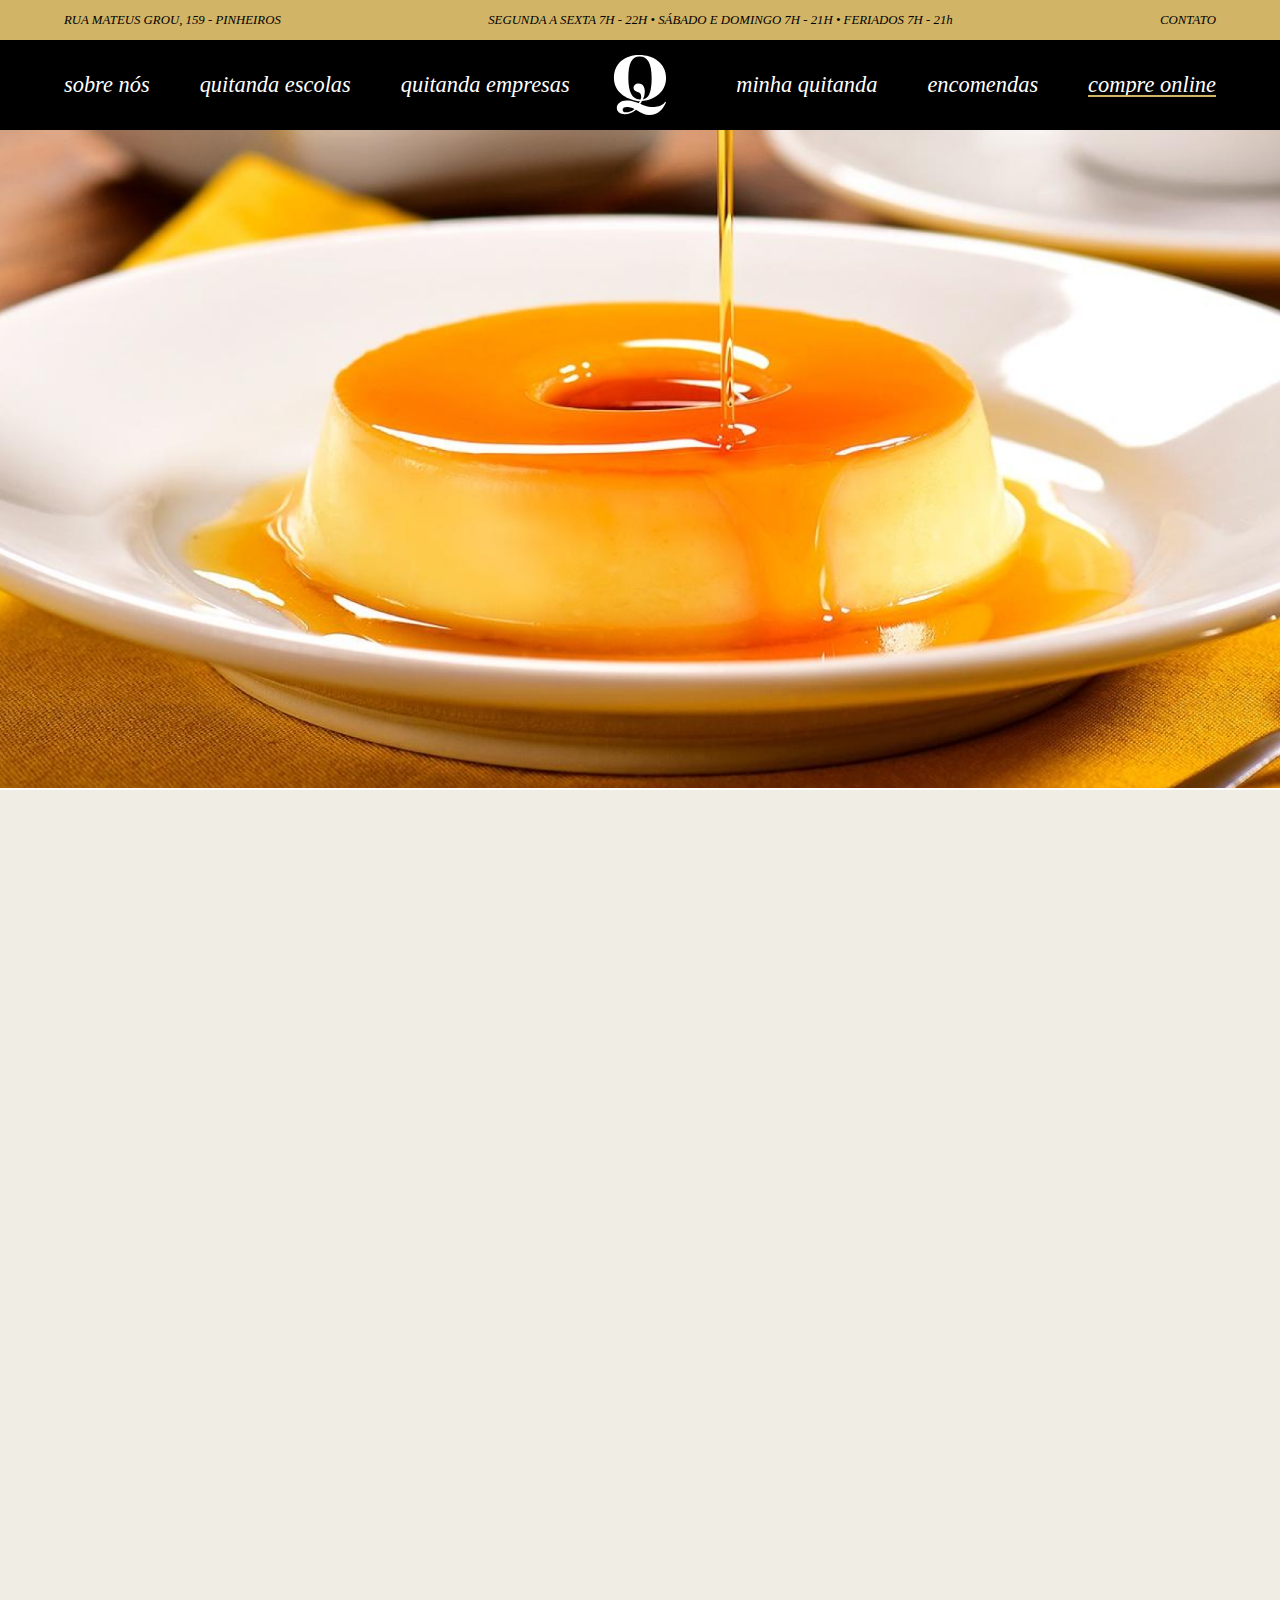
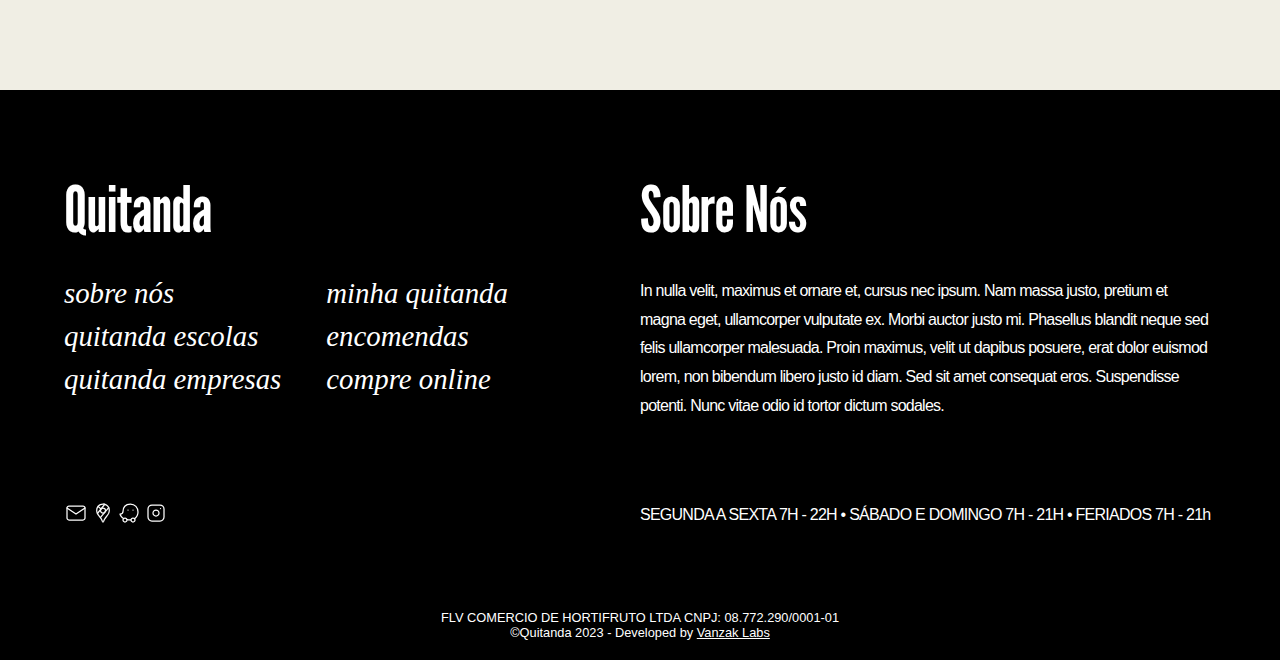
==== conteudo.html @ ec3cf568 "." ====
<!DOCTYPE html>
<html lang="en">

<head>
    <meta charset="UTF-8">
    <meta name="viewport" content="width=device-width, initial-scale=1.0">
    <title>Document</title>
    <link rel="stylesheet" href="./css/styles.css">
    <link rel="preconnect" href="https://fonts.googleapis.com">
    <link rel="preconnect" href="https://fonts.gstatic.com" crossorigin>
    <link href="https://fonts.googleapis.com/css2?family=League+Gothic&display=swap" rel="stylesheet">
</head>

<body>
    <div class="announcement-bar bg-02 d-flex justify-center align-center" id="announcement-bar">
        <div class="container">
            <div class="d-flex justify-announ align-center">
                <p class="text-black">RUA MATEUS GROU, 159 - PINHEIROS</p>
                <p class="text-black d-none-mobile">SEGUNDA A SEXTA 7H - 22H • SÁBADO E DOMINGO 7H - 21H • FERIADOS 7H -
                    21h</p>
                <p><a href="" class="text-black d-none-mobile">CONTATO</a></p>
            </div>
        </div>
    </div>

    <header class="bg-01" id="header">
        <div class="menu-desktop container">
            <div class=" d-flex justify-between align-center">
                <nav>
                    <ul>
                        <li><a href="#" class="text-white">sobre nós</a></li>
                        <li><a href="#" class="text-white">quitanda escolas</a></li>
                        <li><a href="#" class="text-white">quitanda empresas</a></li>
                    </ul>
                </nav>
                <div class="elemento-no-topo" id="logo">
                    <svg xmlns="http://www.w3.org/2000/svg" width="90" height="90" viewBox="0 0 53 61" fill="none"
                        id="logosvg">
                        <path
                            d="M25.9141 45.2883C18.5561 44.5889 14.65 38.1008 14.65 23.4713C14.65 8.45819 18.1645 1.52693 26.1087 1.52693C34.3128 1.52693 38.35 8.52264 38.35 23.4713C38.35 35.8108 36.136 42.8081 31.5784 44.5889C31.2526 44.7154 30.2112 45.0973 29.3643 45.2246C30.3406 43.8887 31.3829 40.4537 31.3829 37.1476C31.3829 33.4572 30.0157 29.0053 25.0664 29.0053C22.0723 29.0053 19.9233 30.9762 19.9233 33.3935C19.9233 35.9374 21.6822 37.0195 24.0258 37.5908C26.3042 38.1637 27.7365 39.3103 27.7365 42.4254C27.7365 43.5712 27.0851 45.3512 27.0851 45.3512C26.6291 45.3512 26.3685 45.3512 25.9141 45.2883ZM12.0442 58.3273C10.0256 58.3273 8.85464 57.0558 8.85464 55.5925C8.85464 54.13 10.287 52.7933 13.1517 52.7933C16.3429 52.7933 20.1847 54.1929 20.8345 54.8947C20.8345 54.8947 18.1001 58.3273 12.0442 58.3273ZM28.4523 46.8144C29.8203 46.7516 30.8618 46.5598 31.9692 46.3696C41.8002 44.5252 53 37.4006 53 23.4076C53 8.26881 39.977 3.8147e-06 25.8482 3.8147e-06C11.7845 3.8147e-06 0 7.88688 0 23.4076C0 37.6544 12.5002 44.9072 23.5706 46.6879C24.7415 46.8781 25.3278 46.9417 26.4996 46.9417C26.4996 46.9417 26.1739 47.5146 25.9784 47.8974C25.7838 48.2777 25.1975 49.0416 25.1975 49.0416L23.3735 48.3414C19.4022 46.8781 16.8632 46.2415 12.5654 46.2415C7.09658 46.2415 2.92983 49.6765 2.92983 53.6224C2.92983 57.6295 6.18457 60.1733 11.1982 60.1733C14.8446 60.1733 18.2296 59.0927 21.1611 56.6754L22.3972 55.6561L24.0901 56.6102C28.3236 58.9638 31.1223 61 36.07 61C44.9255 61 49.0279 56.0389 52.544 49.1689C52.8697 48.5323 52.934 47.8974 52.544 47.7048C52.1531 47.5146 51.8926 47.7685 51.5017 48.405C49.8088 51.2679 44.9914 52.8561 41.1496 52.8561C36.5268 52.8561 33.6621 52.4758 29.3643 50.7595L26.695 49.6765C27.0851 49.1689 27.4108 48.7862 27.7365 48.2148C27.9979 47.7685 28.2577 47.3229 28.4523 46.8144Z"
                            fill="white" />
                    </svg>
                </div>
                <nav>
                    <ul>
                        <li><a href="#" class="text-white">minha quitanda</a></li>
                        <li><a href="#" class="text-white">encomendas</a></li>
                        <li><a href="#" class="text-white">compre online</a><span class="yellow-underline"></span>
                        </li>
                    </ul>
                </nav>
            </div>
        </div>


        <div class="menu-mobile" id="menu-mobile">

            <div class="elemento-no-topo" id="logo">
                <svg xmlns="http://www.w3.org/2000/svg" width="90" height="90" viewBox="0 0 53 61" fill="none"
                    id="logosvg">
                    <path
                        d="M25.9141 45.2883C18.5561 44.5889 14.65 38.1008 14.65 23.4713C14.65 8.45819 18.1645 1.52693 26.1087 1.52693C34.3128 1.52693 38.35 8.52264 38.35 23.4713C38.35 35.8108 36.136 42.8081 31.5784 44.5889C31.2526 44.7154 30.2112 45.0973 29.3643 45.2246C30.3406 43.8887 31.3829 40.4537 31.3829 37.1476C31.3829 33.4572 30.0157 29.0053 25.0664 29.0053C22.0723 29.0053 19.9233 30.9762 19.9233 33.3935C19.9233 35.9374 21.6822 37.0195 24.0258 37.5908C26.3042 38.1637 27.7365 39.3103 27.7365 42.4254C27.7365 43.5712 27.0851 45.3512 27.0851 45.3512C26.6291 45.3512 26.3685 45.3512 25.9141 45.2883ZM12.0442 58.3273C10.0256 58.3273 8.85464 57.0558 8.85464 55.5925C8.85464 54.13 10.287 52.7933 13.1517 52.7933C16.3429 52.7933 20.1847 54.1929 20.8345 54.8947C20.8345 54.8947 18.1001 58.3273 12.0442 58.3273ZM28.4523 46.8144C29.8203 46.7516 30.8618 46.5598 31.9692 46.3696C41.8002 44.5252 53 37.4006 53 23.4076C53 8.26881 39.977 3.8147e-06 25.8482 3.8147e-06C11.7845 3.8147e-06 0 7.88688 0 23.4076C0 37.6544 12.5002 44.9072 23.5706 46.6879C24.7415 46.8781 25.3278 46.9417 26.4996 46.9417C26.4996 46.9417 26.1739 47.5146 25.9784 47.8974C25.7838 48.2777 25.1975 49.0416 25.1975 49.0416L23.3735 48.3414C19.4022 46.8781 16.8632 46.2415 12.5654 46.2415C7.09658 46.2415 2.92983 49.6765 2.92983 53.6224C2.92983 57.6295 6.18457 60.1733 11.1982 60.1733C14.8446 60.1733 18.2296 59.0927 21.1611 56.6754L22.3972 55.6561L24.0901 56.6102C28.3236 58.9638 31.1223 61 36.07 61C44.9255 61 49.0279 56.0389 52.544 49.1689C52.8697 48.5323 52.934 47.8974 52.544 47.7048C52.1531 47.5146 51.8926 47.7685 51.5017 48.405C49.8088 51.2679 44.9914 52.8561 41.1496 52.8561C36.5268 52.8561 33.6621 52.4758 29.3643 50.7595L26.695 49.6765C27.0851 49.1689 27.4108 48.7862 27.7365 48.2148C27.9979 47.7685 28.2577 47.3229 28.4523 46.8144Z"
                        fill="white" />
                </svg>
            </div>
            <div class="container nav-mob" id="navmobrepo">
                <input type="checkbox" id="checkbox-menu" onclick="hamburguer()">

                <label for="checkbox-menu" class="labelmenu">
                    <span></span>
                    <span></span>
                </label>
            </div>

            <nav id="nav-mob" class="d-none-menu-mobile">
                <ul>
                    <li><a href="#" class="text-white">sobre nós</a></li>
                    <li><a href="#" class="text-white">quitanda escolas</a></li>
                    <li><a href="#" class="text-white">quitanda empresas</a></li>
                    <li><a href="#" class="text-white">minha quitanda</a></li>
                    <li><a href="#" class="text-white">encomendas</a></li>
                    <li><a href="#" class="text-white">compre online</a><span class="yellow-underline"></span></li>
                    <li>
                        <div class="text-white social-nav">
                            <a href="#">
                                <svg width="24" height="24" viewBox="0 0 24 24" fill="none"
                                    xmlns="http://www.w3.org/2000/svg">
                                    <path
                                        d="M3 7C3 6.46957 3.21071 5.96086 3.58579 5.58579C3.96086 5.21071 4.46957 5 5 5H19C19.5304 5 20.0391 5.21071 20.4142 5.58579C20.7893 5.96086 21 6.46957 21 7V17C21 17.5304 20.7893 18.0391 20.4142 18.4142C20.0391 18.7893 19.5304 19 19 19H5C4.46957 19 3.96086 18.7893 3.58579 18.4142C3.21071 18.0391 3 17.5304 3 17V7Z"
                                        stroke="white" stroke-width="1.25" stroke-linecap="round"
                                        stroke-linejoin="round" />
                                    <path d="M3 7L12 13L21 7" stroke="white" stroke-width="1.25" stroke-linecap="round"
                                        stroke-linejoin="round" />
                                </svg>
                            </a>
                            <a href="#">
                                <svg width="24" height="24" viewBox="0 0 24 24" fill="none"
                                    xmlns="http://www.w3.org/2000/svg">
                                    <path
                                        d="M9.5 9.5C9.5 10.163 9.76339 10.7989 10.2322 11.2678C10.7011 11.7366 11.337 12 12 12C12.663 12 13.2989 11.7366 13.7678 11.2678C14.2366 10.7989 14.5 10.163 14.5 9.5C14.5 8.83696 14.2366 8.20107 13.7678 7.73223C13.2989 7.26339 12.663 7 12 7C11.337 7 10.7011 7.26339 10.2322 7.73223C9.76339 8.20107 9.5 8.83696 9.5 9.5Z"
                                        stroke="#F9F9F9" stroke-width="1.25" stroke-linecap="round"
                                        stroke-linejoin="round" />
                                    <path d="M6.42798 12.4939L13.742 3.24194" stroke="#F9F9F9" stroke-width="1.25"
                                        stroke-linecap="round" stroke-linejoin="round" />
                                    <path d="M10.0019 7.93501L7.06494 5.39001" stroke="#F9F9F9" stroke-width="1.25"
                                        stroke-linecap="round" stroke-linejoin="round" />
                                    <path d="M17.6929 6.59302L9.35693 16.572" stroke="#F9F9F9" stroke-width="1.25"
                                        stroke-linecap="round" stroke-linejoin="round" />
                                    <path
                                        d="M17.591 6.37604C18.063 7.28304 18.306 8.29004 18.3 9.31104C18.3041 10.4119 18.0579 11.4993 17.58 12.491C16.9813 13.5556 16.2818 14.5602 15.491 15.491C14.707 16.424 14.001 17.421 13.381 18.471C13.067 19.091 12.813 19.741 12.624 20.409C12.503 20.769 12.347 21 12.002 21C11.687 21 11.539 20.864 11.376 20.407C11.1833 19.7233 10.9224 19.0606 10.597 18.429C10.1718 17.6999 9.69633 17.0012 9.17403 16.338C8.29703 15.154 6.99503 13.803 6.32103 12.267C5.90216 11.3345 5.6903 10.3223 5.70003 9.30004C5.69289 7.81564 6.21636 6.37753 7.17603 5.24504C7.76399 4.54063 8.49983 3.97432 9.33131 3.58632C10.1628 3.19833 11.0695 2.99816 11.987 3.00004C12.637 2.99771 13.2836 3.09345 13.905 3.28404C14.6931 3.53061 15.4246 3.93079 16.0572 4.46147C16.6898 4.99216 17.2111 5.64287 17.591 6.37604Z"
                                        stroke="#F9F9F9" stroke-width="1.25" stroke-linecap="round"
                                        stroke-linejoin="round" />
                                </svg>
                            </a>
                            <a href="#">
                                <svg width="24" height="24" viewBox="0 0 24 24" fill="none"
                                    xmlns="http://www.w3.org/2000/svg">
                                    <path
                                        d="M6.66 17.52C5.76161 17.073 4.96983 16.438 4.33835 15.6581C3.70686 14.8782 3.25043 13.9717 3 13C5 13 6 12 6 10.49C6 6.57 8.25 3 13.38 3C18 3 21 6.51 21 11C21.0065 12.2943 20.7019 13.5712 20.112 14.7232C19.522 15.8753 18.664 16.8687 17.61 17.62"
                                        stroke="white" stroke-width="1.25" stroke-linecap="round"
                                        stroke-linejoin="round" />
                                    <path d="M10 18.6899C11.0977 18.8973 12.2129 18.9978 13.33 18.9899H13.87"
                                        stroke="white" stroke-width="1.25" stroke-linecap="round"
                                        stroke-linejoin="round" />
                                    <path
                                        d="M14 19C14 19.5304 14.2107 20.0391 14.5858 20.4142C14.9609 20.7893 15.4696 21 16 21C16.5304 21 17.0391 20.7893 17.4142 20.4142C17.7893 20.0391 18 19.5304 18 19C18 18.4696 17.7893 17.9609 17.4142 17.5858C17.0391 17.2107 16.5304 17 16 17C15.4696 17 14.9609 17.2107 14.5858 17.5858C14.2107 17.9609 14 18.4696 14 19Z"
                                        stroke="white" stroke-width="1.25" stroke-linecap="round"
                                        stroke-linejoin="round" />
                                    <path
                                        d="M6 19C6 19.5304 6.21071 20.0391 6.58579 20.4142C6.96086 20.7893 7.46957 21 8 21C8.53043 21 9.03914 20.7893 9.41421 20.4142C9.78929 20.0391 10 19.5304 10 19C10 18.4696 9.78929 17.9609 9.41421 17.5858C9.03914 17.2107 8.53043 17 8 17C7.46957 17 6.96086 17.2107 6.58579 17.5858C6.21071 17.9609 6 18.4696 6 19Z"
                                        stroke="white" stroke-width="1.25" stroke-linecap="round"
                                        stroke-linejoin="round" />
                                    <path d="M16 9H16.01" stroke="white" stroke-width="1.25" stroke-linecap="round"
                                        stroke-linejoin="round" />
                                    <path d="M11 9H11.01" stroke="white" stroke-width="1.25" stroke-linecap="round"
                                        stroke-linejoin="round" />
                                </svg>
                            </a>
                            <a href="#">
                                <svg width="24" height="24" viewBox="0 0 24 24" fill="none"
                                    xmlns="http://www.w3.org/2000/svg">
                                    <path
                                        d="M4 8C4 6.93913 4.42143 5.92172 5.17157 5.17157C5.92172 4.42143 6.93913 4 8 4H16C17.0609 4 18.0783 4.42143 18.8284 5.17157C19.5786 5.92172 20 6.93913 20 8V16C20 17.0609 19.5786 18.0783 18.8284 18.8284C18.0783 19.5786 17.0609 20 16 20H8C6.93913 20 5.92172 19.5786 5.17157 18.8284C4.42143 18.0783 4 17.0609 4 16V8Z"
                                        stroke="white" stroke-width="1.25" stroke-linecap="round"
                                        stroke-linejoin="round" />
                                    <path
                                        d="M9 12C9 12.7956 9.31607 13.5587 9.87868 14.1213C10.4413 14.6839 11.2044 15 12 15C12.7956 15 13.5587 14.6839 14.1213 14.1213C14.6839 13.5587 15 12.7956 15 12C15 11.2044 14.6839 10.4413 14.1213 9.87868C13.5587 9.31607 12.7956 9 12 9C11.2044 9 10.4413 9.31607 9.87868 9.87868C9.31607 10.4413 9 11.2044 9 12Z"
                                        stroke="white" stroke-width="1.25" stroke-linecap="round"
                                        stroke-linejoin="round" />
                                    <path d="M16.5 7.5V7.51" stroke="white" stroke-width="1.25" stroke-linecap="round"
                                        stroke-linejoin="round" />
                                </svg>
                            </a>
                        </div>
                    </li>
                </ul>
            </nav>
        </div>
    </header>

    <section class="w-100" id="heroimgdesk">
        <div class="p-relative w-100">
            <img src="images/pudimmobile.png" alt="" class="w-100 mt-header">
            
        </div>
    </section>

    <section class="w-100" id="heroimgmobile">
        <div class="p-relative w-100">
            <img src="images/pudim.png" alt=""  class="w-100 mt-header">
            
        </div>
    </section>

    <section class="bg-03 vh-100">
        
    </section>

    <footer class="bg-01" id="footer">
        <div class="d-flex justify-center">
            <div class="container d-flex justify-between">
                <div class="logofooter">
                    <h2 class="title-footer text-white d-none-only-mobile">Quitanda</h2>
                    <img src="images/logoquitanda.svg" alt="" class=" d-none-desk">
                    <div class="menufooter1 d-flex flex-wrap d-none-only-mobile-flex">
                        <nav>
                            <ul class="text-white d-flex flex-column">
                                <li><a href="" class="text-white fonte-serifada">sobre nós</a></li>
                                <li><a href="" class="text-white fonte-serifada">quitanda escolas</a></li>
                                <li><a href="" class="text-white fonte-serifada">quitanda empresas</a></li>
                            </ul>
                        </nav>

                        <nav>
                            <ul class="text-white d-flex flex-column">
                                <li><a href="" class="text-white fonte-serifada">minha quitanda</a></li>
                                <li><a href="" class="text-white fonte-serifada">encomendas</a></li>
                                <li><a href="" class="text-white fonte-serifada">compre online</a></li>
                            </ul>
                        </nav>
                    </div>
                </div>
                <div class="sobrenos d-none-only-mobile">
                    <h2 class="title-footer text-white">Sobre Nós</h2>
                    <div class="menufooter1 d-flex">
                        <p class="text-white text-p">In nulla velit, maximus et ornare et, cursus nec ipsum. Nam massa justo, pretium et magna eget, ullamcorper vulputate ex. Morbi auctor justo mi. Phasellus blandit neque sed felis ullamcorper malesuada. Proin maximus, velit ut dapibus posuere, erat dolor euismod lorem, non bibendum libero justo id diam. Sed sit amet consequat eros. Suspendisse potenti. Nunc vitae odio id tortor dictum sodales.</p>
                    </div>
                </div>
            </div>
        </div>
        <div class="d-flex justify-center mt-5 d-none-only-mobile-flex">
            <div class="container">
                <div class="d-flex">
                    <div class="w-50">
                        <div>
                            <div class="text-white">
                                <a href="#">
                                    <svg width="24" height="24" viewBox="0 0 24 24" fill="none"
                                        xmlns="http://www.w3.org/2000/svg">
                                        <path
                                            d="M3 7C3 6.46957 3.21071 5.96086 3.58579 5.58579C3.96086 5.21071 4.46957 5 5 5H19C19.5304 5 20.0391 5.21071 20.4142 5.58579C20.7893 5.96086 21 6.46957 21 7V17C21 17.5304 20.7893 18.0391 20.4142 18.4142C20.0391 18.7893 19.5304 19 19 19H5C4.46957 19 3.96086 18.7893 3.58579 18.4142C3.21071 18.0391 3 17.5304 3 17V7Z"
                                            stroke="white" stroke-width="1.25" stroke-linecap="round"
                                            stroke-linejoin="round" />
                                        <path d="M3 7L12 13L21 7" stroke="white" stroke-width="1.25"
                                            stroke-linecap="round" stroke-linejoin="round" />
                                    </svg>
                                </a>
                                <a href="#">
                                    <svg width="24" height="24" viewBox="0 0 24 24" fill="none"
                                        xmlns="http://www.w3.org/2000/svg">
                                        <path
                                            d="M9.5 9.5C9.5 10.163 9.76339 10.7989 10.2322 11.2678C10.7011 11.7366 11.337 12 12 12C12.663 12 13.2989 11.7366 13.7678 11.2678C14.2366 10.7989 14.5 10.163 14.5 9.5C14.5 8.83696 14.2366 8.20107 13.7678 7.73223C13.2989 7.26339 12.663 7 12 7C11.337 7 10.7011 7.26339 10.2322 7.73223C9.76339 8.20107 9.5 8.83696 9.5 9.5Z"
                                            stroke="#F9F9F9" stroke-width="1.25" stroke-linecap="round"
                                            stroke-linejoin="round" />
                                        <path d="M6.42798 12.4939L13.742 3.24194" stroke="#F9F9F9" stroke-width="1.25"
                                            stroke-linecap="round" stroke-linejoin="round" />
                                        <path d="M10.0019 7.93501L7.06494 5.39001" stroke="#F9F9F9" stroke-width="1.25"
                                            stroke-linecap="round" stroke-linejoin="round" />
                                        <path d="M17.6929 6.59302L9.35693 16.572" stroke="#F9F9F9" stroke-width="1.25"
                                            stroke-linecap="round" stroke-linejoin="round" />
                                        <path
                                            d="M17.591 6.37604C18.063 7.28304 18.306 8.29004 18.3 9.31104C18.3041 10.4119 18.0579 11.4993 17.58 12.491C16.9813 13.5556 16.2818 14.5602 15.491 15.491C14.707 16.424 14.001 17.421 13.381 18.471C13.067 19.091 12.813 19.741 12.624 20.409C12.503 20.769 12.347 21 12.002 21C11.687 21 11.539 20.864 11.376 20.407C11.1833 19.7233 10.9224 19.0606 10.597 18.429C10.1718 17.6999 9.69633 17.0012 9.17403 16.338C8.29703 15.154 6.99503 13.803 6.32103 12.267C5.90216 11.3345 5.6903 10.3223 5.70003 9.30004C5.69289 7.81564 6.21636 6.37753 7.17603 5.24504C7.76399 4.54063 8.49983 3.97432 9.33131 3.58632C10.1628 3.19833 11.0695 2.99816 11.987 3.00004C12.637 2.99771 13.2836 3.09345 13.905 3.28404C14.6931 3.53061 15.4246 3.93079 16.0572 4.46147C16.6898 4.99216 17.2111 5.64287 17.591 6.37604Z"
                                            stroke="#F9F9F9" stroke-width="1.25" stroke-linecap="round"
                                            stroke-linejoin="round" />
                                    </svg>
                                </a>
                                <a href="#">
                                    <svg width="24" height="24" viewBox="0 0 24 24" fill="none"
                                        xmlns="http://www.w3.org/2000/svg">
                                        <path
                                            d="M6.66 17.52C5.76161 17.073 4.96983 16.438 4.33835 15.6581C3.70686 14.8782 3.25043 13.9717 3 13C5 13 6 12 6 10.49C6 6.57 8.25 3 13.38 3C18 3 21 6.51 21 11C21.0065 12.2943 20.7019 13.5712 20.112 14.7232C19.522 15.8753 18.664 16.8687 17.61 17.62"
                                            stroke="white" stroke-width="1.25" stroke-linecap="round"
                                            stroke-linejoin="round" />
                                        <path d="M10 18.6899C11.0977 18.8973 12.2129 18.9978 13.33 18.9899H13.87"
                                            stroke="white" stroke-width="1.25" stroke-linecap="round"
                                            stroke-linejoin="round" />
                                        <path
                                            d="M14 19C14 19.5304 14.2107 20.0391 14.5858 20.4142C14.9609 20.7893 15.4696 21 16 21C16.5304 21 17.0391 20.7893 17.4142 20.4142C17.7893 20.0391 18 19.5304 18 19C18 18.4696 17.7893 17.9609 17.4142 17.5858C17.0391 17.2107 16.5304 17 16 17C15.4696 17 14.9609 17.2107 14.5858 17.5858C14.2107 17.9609 14 18.4696 14 19Z"
                                            stroke="white" stroke-width="1.25" stroke-linecap="round"
                                            stroke-linejoin="round" />
                                        <path
                                            d="M6 19C6 19.5304 6.21071 20.0391 6.58579 20.4142C6.96086 20.7893 7.46957 21 8 21C8.53043 21 9.03914 20.7893 9.41421 20.4142C9.78929 20.0391 10 19.5304 10 19C10 18.4696 9.78929 17.9609 9.41421 17.5858C9.03914 17.2107 8.53043 17 8 17C7.46957 17 6.96086 17.2107 6.58579 17.5858C6.21071 17.9609 6 18.4696 6 19Z"
                                            stroke="white" stroke-width="1.25" stroke-linecap="round"
                                            stroke-linejoin="round" />
                                        <path d="M16 9H16.01" stroke="white" stroke-width="1.25" stroke-linecap="round"
                                            stroke-linejoin="round" />
                                        <path d="M11 9H11.01" stroke="white" stroke-width="1.25" stroke-linecap="round"
                                            stroke-linejoin="round" />
                                    </svg>
                                </a>
                                <a href="#">
                                    <svg width="24" height="24" viewBox="0 0 24 24" fill="none"
                                        xmlns="http://www.w3.org/2000/svg">
                                        <path
                                            d="M4 8C4 6.93913 4.42143 5.92172 5.17157 5.17157C5.92172 4.42143 6.93913 4 8 4H16C17.0609 4 18.0783 4.42143 18.8284 5.17157C19.5786 5.92172 20 6.93913 20 8V16C20 17.0609 19.5786 18.0783 18.8284 18.8284C18.0783 19.5786 17.0609 20 16 20H8C6.93913 20 5.92172 19.5786 5.17157 18.8284C4.42143 18.0783 4 17.0609 4 16V8Z"
                                            stroke="white" stroke-width="1.25" stroke-linecap="round"
                                            stroke-linejoin="round" />
                                        <path
                                            d="M9 12C9 12.7956 9.31607 13.5587 9.87868 14.1213C10.4413 14.6839 11.2044 15 12 15C12.7956 15 13.5587 14.6839 14.1213 14.1213C14.6839 13.5587 15 12.7956 15 12C15 11.2044 14.6839 10.4413 14.1213 9.87868C13.5587 9.31607 12.7956 9 12 9C11.2044 9 10.4413 9.31607 9.87868 9.87868C9.31607 10.4413 9 11.2044 9 12Z"
                                            stroke="white" stroke-width="1.25" stroke-linecap="round"
                                            stroke-linejoin="round" />
                                        <path d="M16.5 7.5V7.51" stroke="white" stroke-width="1.25"
                                            stroke-linecap="round" stroke-linejoin="round" />
                                    </svg>
                                </a>
                            </div>
                        </div>
                    </div>
                    <div class="w-50">
                        <p class="text-p text-white">SEGUNDA A SEXTA 7H - 22H • SÁBADO E DOMINGO 7H - 21H • FERIADOS 7H - 21h</p>
                    </div>
                </div>
            </div>
        </div>

        <div class="d-flex flex-column align-center text-center gaphorariomobile  d-none-desk">
            <p class="text-white text-p">SEGUNDA A SEXTA 7H - 22H</p>
            <p class="text-white text-p">SÁBADO E DOMINGO 7H - 21H</p>
            <p class="text-white text-p">FERIADOS 7H - 21h</p>
        </div>

        <div class="d-flex justify-center d-none-desk">
            <div class="text-white">
                <a href="#">
                    <svg width="24" height="24" viewBox="0 0 24 24" fill="none"
                        xmlns="http://www.w3.org/2000/svg">
                        <path
                            d="M3 7C3 6.46957 3.21071 5.96086 3.58579 5.58579C3.96086 5.21071 4.46957 5 5 5H19C19.5304 5 20.0391 5.21071 20.4142 5.58579C20.7893 5.96086 21 6.46957 21 7V17C21 17.5304 20.7893 18.0391 20.4142 18.4142C20.0391 18.7893 19.5304 19 19 19H5C4.46957 19 3.96086 18.7893 3.58579 18.4142C3.21071 18.0391 3 17.5304 3 17V7Z"
                            stroke="white" stroke-width="1.25" stroke-linecap="round"
                            stroke-linejoin="round" />
                        <path d="M3 7L12 13L21 7" stroke="white" stroke-width="1.25"
                            stroke-linecap="round" stroke-linejoin="round" />
                    </svg>
                </a>
                <a href="#">
                    <svg width="24" height="24" viewBox="0 0 24 24" fill="none"
                        xmlns="http://www.w3.org/2000/svg">
                        <path
                            d="M9.5 9.5C9.5 10.163 9.76339 10.7989 10.2322 11.2678C10.7011 11.7366 11.337 12 12 12C12.663 12 13.2989 11.7366 13.7678 11.2678C14.2366 10.7989 14.5 10.163 14.5 9.5C14.5 8.83696 14.2366 8.20107 13.7678 7.73223C13.2989 7.26339 12.663 7 12 7C11.337 7 10.7011 7.26339 10.2322 7.73223C9.76339 8.20107 9.5 8.83696 9.5 9.5Z"
                            stroke="#F9F9F9" stroke-width="1.25" stroke-linecap="round"
                            stroke-linejoin="round" />
                        <path d="M6.42798 12.4939L13.742 3.24194" stroke="#F9F9F9" stroke-width="1.25"
                            stroke-linecap="round" stroke-linejoin="round" />
                        <path d="M10.0019 7.93501L7.06494 5.39001" stroke="#F9F9F9" stroke-width="1.25"
                            stroke-linecap="round" stroke-linejoin="round" />
                        <path d="M17.6929 6.59302L9.35693 16.572" stroke="#F9F9F9" stroke-width="1.25"
                            stroke-linecap="round" stroke-linejoin="round" />
                        <path
                            d="M17.591 6.37604C18.063 7.28304 18.306 8.29004 18.3 9.31104C18.3041 10.4119 18.0579 11.4993 17.58 12.491C16.9813 13.5556 16.2818 14.5602 15.491 15.491C14.707 16.424 14.001 17.421 13.381 18.471C13.067 19.091 12.813 19.741 12.624 20.409C12.503 20.769 12.347 21 12.002 21C11.687 21 11.539 20.864 11.376 20.407C11.1833 19.7233 10.9224 19.0606 10.597 18.429C10.1718 17.6999 9.69633 17.0012 9.17403 16.338C8.29703 15.154 6.99503 13.803 6.32103 12.267C5.90216 11.3345 5.6903 10.3223 5.70003 9.30004C5.69289 7.81564 6.21636 6.37753 7.17603 5.24504C7.76399 4.54063 8.49983 3.97432 9.33131 3.58632C10.1628 3.19833 11.0695 2.99816 11.987 3.00004C12.637 2.99771 13.2836 3.09345 13.905 3.28404C14.6931 3.53061 15.4246 3.93079 16.0572 4.46147C16.6898 4.99216 17.2111 5.64287 17.591 6.37604Z"
                            stroke="#F9F9F9" stroke-width="1.25" stroke-linecap="round"
                            stroke-linejoin="round" />
                    </svg>
                </a>
                <a href="#">
                    <svg width="24" height="24" viewBox="0 0 24 24" fill="none"
                        xmlns="http://www.w3.org/2000/svg">
                        <path
                            d="M6.66 17.52C5.76161 17.073 4.96983 16.438 4.33835 15.6581C3.70686 14.8782 3.25043 13.9717 3 13C5 13 6 12 6 10.49C6 6.57 8.25 3 13.38 3C18 3 21 6.51 21 11C21.0065 12.2943 20.7019 13.5712 20.112 14.7232C19.522 15.8753 18.664 16.8687 17.61 17.62"
                            stroke="white" stroke-width="1.25" stroke-linecap="round"
                            stroke-linejoin="round" />
                        <path d="M10 18.6899C11.0977 18.8973 12.2129 18.9978 13.33 18.9899H13.87"
                            stroke="white" stroke-width="1.25" stroke-linecap="round"
                            stroke-linejoin="round" />
                        <path
                            d="M14 19C14 19.5304 14.2107 20.0391 14.5858 20.4142C14.9609 20.7893 15.4696 21 16 21C16.5304 21 17.0391 20.7893 17.4142 20.4142C17.7893 20.0391 18 19.5304 18 19C18 18.4696 17.7893 17.9609 17.4142 17.5858C17.0391 17.2107 16.5304 17 16 17C15.4696 17 14.9609 17.2107 14.5858 17.5858C14.2107 17.9609 14 18.4696 14 19Z"
                            stroke="white" stroke-width="1.25" stroke-linecap="round"
                            stroke-linejoin="round" />
                        <path
                            d="M6 19C6 19.5304 6.21071 20.0391 6.58579 20.4142C6.96086 20.7893 7.46957 21 8 21C8.53043 21 9.03914 20.7893 9.41421 20.4142C9.78929 20.0391 10 19.5304 10 19C10 18.4696 9.78929 17.9609 9.41421 17.5858C9.03914 17.2107 8.53043 17 8 17C7.46957 17 6.96086 17.2107 6.58579 17.5858C6.21071 17.9609 6 18.4696 6 19Z"
                            stroke="white" stroke-width="1.25" stroke-linecap="round"
                            stroke-linejoin="round" />
                        <path d="M16 9H16.01" stroke="white" stroke-width="1.25" stroke-linecap="round"
                            stroke-linejoin="round" />
                        <path d="M11 9H11.01" stroke="white" stroke-width="1.25" stroke-linecap="round"
                            stroke-linejoin="round" />
                    </svg>
                </a>
                <a href="#">
                    <svg width="24" height="24" viewBox="0 0 24 24" fill="none"
                        xmlns="http://www.w3.org/2000/svg">
                        <path
                            d="M4 8C4 6.93913 4.42143 5.92172 5.17157 5.17157C5.92172 4.42143 6.93913 4 8 4H16C17.0609 4 18.0783 4.42143 18.8284 5.17157C19.5786 5.92172 20 6.93913 20 8V16C20 17.0609 19.5786 18.0783 18.8284 18.8284C18.0783 19.5786 17.0609 20 16 20H8C6.93913 20 5.92172 19.5786 5.17157 18.8284C4.42143 18.0783 4 17.0609 4 16V8Z"
                            stroke="white" stroke-width="1.25" stroke-linecap="round"
                            stroke-linejoin="round" />
                        <path
                            d="M9 12C9 12.7956 9.31607 13.5587 9.87868 14.1213C10.4413 14.6839 11.2044 15 12 15C12.7956 15 13.5587 14.6839 14.1213 14.1213C14.6839 13.5587 15 12.7956 15 12C15 11.2044 14.6839 10.4413 14.1213 9.87868C13.5587 9.31607 12.7956 9 12 9C11.2044 9 10.4413 9.31607 9.87868 9.87868C9.31607 10.4413 9 11.2044 9 12Z"
                            stroke="white" stroke-width="1.25" stroke-linecap="round"
                            stroke-linejoin="round" />
                        <path d="M16.5 7.5V7.51" stroke="white" stroke-width="1.25"
                            stroke-linecap="round" stroke-linejoin="round" />
                    </svg>
                </a>
            </div>
        </div>

        <div class="d-flex justify-center mt-5 ">
            <div class="container d-flex flex-column align-center text-center">
                <p class="text-white text-copyright">FLV COMERCIO DE HORTIFRUTO LTDA CNPJ: 08.772.290/0001-01
                </p>
                <p class="text-white text-copyright">
                    ©Quitanda 2023 - Developed by <span><a href="" class="text-white underline">Vanzak Labs</a></span> 
                </p>
            </div>
        </div>
        
    </footer>


    <script src="./js/menuburguer.js"></script>

</body>

</html>
---- css/styles.css ----
/* Gerais */

* {
    margin: 0px;
    padding: 0px;
    box-sizing: border-box;
}

body {
    font-size: 62.5%;
}

ul{
    list-style: none;
}


:root {
    --bg-01: #000;
    --bg-02: #D2B467;
    --bg-03: #F0EEE4;
    --bg-04: #FFFFFF;

    --text-color-01: #fff;
    --text-color-02: #000;
    --text-color-03: #D2B467;
}

a {
    text-decoration: none;
}

button {
    background: none;
    border: none;
    cursor: pointer;
}

img {
    max-width: 100%;
    max-height: 100%;
}

.container {
    width: 90%;
}

.d-none {
    display: none;
}

/* BACKGROUNDS */

.bg-01 {
    background: var(--bg-01);
}

.bg-02 {
    background: var(--bg-02);
}

.bg-03 {
    background: var(--bg-03);
}

.bg-04 {
    background: var(--bg-04);
}


/* TEXTOS */

.text-white {
    color: var(--text-color-01);
}

.text-black {
    color: var(--text-color-02);
}

.text-center {
    text-align: center;
}
.text-start {
    text-align: start;
}

.fonte-serifada {
    font-style: italic;
    font-family: 'Times New Roman', Times, serif;
}

.text-p {
    font-size: 1.5rem;
    font-family: Arial, Helvetica, sans-serif;
}

.title{
    font-family: 'League Gothic', sans-serif;
    font-size: 6rem;
}

.title-footer{
    font-family: 'League Gothic', sans-serif;
    font-size: 4rem;
    margin-bottom: 30px;
}
/* TAMANHOS */
.w-10 {
    width: 10%;
}

.w-20 {
    width: 20%;
}

.w-30 {
    width: 30%;
}

.w-40 {
    width: 40%;
}

.w-50 {
    width: 50%;
}

.w-60 {
    width: 60%;
}

.w-70 {
    width: 70%;
}

.w-80 {
    width: 80%;
}

.w-90 {
    width: 90%;
}

.w-100 {
    width: 100%;
}

.vh-100 {
    height: 100vh;
}

.h-80{
    height: 80%;
}
.h-100 {
    height: 100%;
}


/* FLEXBOX */

.d-flex {
    display: flex;
}

.align-center {
    align-items: center;
}

.justify-between {
    justify-content: space-between;
}

.justify-center {
    justify-content: center;
}

.flex-column {
    flex-direction: column;
}

.justify-start {
    justify-content: flex-start;
}

.justify-end {
    justify-content: flex-end;
}
.flex-wrap{
flex-wrap: wrap;
}
/* POSIÇÕES */

.p-absolute {
    position: absolute;
}

.absolute-center {
    bottom: 0;
    left: 50%;
    /* Move o título para o centro horizontal */
    transform: translateX(-50%);
}
.absolute-start{
    bottom: 0;
    left: 5%;
}

.p-relative {
    position: relative;
}

/* PADDINGS E MARGENS */
.p-section {
    padding: 3rem 0rem;
}

.mt-5 {
    margin-top: 5rem;
}

.mb-5 {
    margin-bottom: 5rem;
}

.p-5 {
    padding: 50px;
}

.gap7{
    gap: 7vh;
}

.gapsection{
    gap: 7%;
}


/* HEADER */

header {
    display: flex;
    height: 90px;
    justify-content: center;
    align-items: center;
    position: fixed;
    width: 100%;
    margin-top: 40px;
    font-style: italic;
}
nav ul {
    display: flex;
    gap: 50px;
}
nav li {
    list-style: none;
    display: flex;
    flex-direction: column;
    justify-content: start;
    align-items: start;
    width: max-content;
}
nav ul li a {
    font-size: 1.4rem;
}
.yellow-underline {
    height: 2px;
    display: flex;
    width: 100%;
    background: #D2B467;
    margin-top: -3px;
}
.logo-absolute {
    z-index: 999999;
    position: absolute;
    bottom: 30px;
    left: 50%;
    transform: translateX(-50%);
}
.elemento-no-topo {
    position: fixed;
    top: 55px;
    left: 50%;
    z-index: 999999;
    transform: translateX(-50%);
}
.elemento-no-topo svg {
    max-width: 60px;
    max-height: 60px;
}
#ancoragem {
    position: absolute;
    bottom: 0px;
    left: 50%;
    transform: translateX(-50%);
}
.announcement-bar {
    height: 40px;
    position: fixed;
    width: 100%;
}
.announcement-bar p {
    font-size: .8rem;
}
.fade-in {
    transition: opacity 0.5s ease-in-out;
}
.menu-mobile {
    display: none;
}
.menu-desktop {
    display: block;
}
.d-none-menu-mobile {
    opacity: 0;
    display: none;
}
#checkbox-menu {
    position: absolute;
    opacity: 0;
}
.justify-announ {
    justify-content: space-between;
}
#heroimgdesk {
    display: none;
}
#heroimgdesk img {
    width: 100%;
}
#heroimgmobile img {
    width: 100%;
}
@media (max-width: 992px) {
    .menu-desktop {
        display: none;
    }

    .menu-mobile {
        display: block;
        position: absolute;
        right: 0px;
        top: 0rem;
        background: #000;
        width: 100vw;

    }

    .nav-mob {
        margin-top: 2.5rem;
        margin-right: 3rem;
        margin-bottom: 2rem;
        display: flex;
        justify-content: end;
    }

    nav ul li a {
        font-size: 2.3rem;
    }

    .d-none-mobile {
        display: none;
    }

    .justify-announ {
        justify-content: center;
    }

    nav ul {
        display: flex;
        gap: 20px;
    }

    .social-nav {
        position: absolute;
        bottom: 20%;
    }

    #heroimgmobile {
        display: none;
    }

    #heroimgdesk {
        display: block;
    }
}
.labelmenu {
    cursor: pointer;
    position: relative;
    display: block;
    height: 14px;
    width: 30px;
}
.labelmenu span {
    position: absolute;
    display: block;
    height: 0.1rem;
    width: 100%;
    border-radius: 30px;
    background: var(--text-color-03);
    transition: 0.25s ease-in-out;
}
.labelmenu span:nth-child(1) {
    top: 0;
}
.labelmenu span:nth-child(2) {
    top: 8px;
}
#checkbox-menu:checked+label span:nth-child(1) {
    transform: rotate(-45deg);
    top: 8px;
}
#checkbox-menu:checked+label span:nth-child(2) {
    transform: rotate(45deg);
    top: 8px;
}
#nav-mob ul {
    display: flex;
    flex-direction: column;
    padding-bottom: 100vh;
    padding-top: 30%;
    margin-left: 4rem;
    top: 100px
}
nav#nav-mob {
    height: 100vh;
}
.remove-announ {
    background: var(--bg-01);
    color: var(--text-color-02);
}
#header {
    z-index: 999999;
}
#announcement-bar {
    font-style: italic;
    z-index: 999999;
}

/* FIM HEADER */

/* HERO IMAGE */

h1 {
    font-size: 10rem;
    padding-bottom: 5rem;
    font-family: 'League Gothic', sans-serif;
    text-align: center;
}
@media (max-width: 1500px) {
    h1 {
        font-size: 6rem;
    }
}
@media (max-width: 992px) {
    h1 {
        font-size: 6rem;
        width: 100%;
    }

}
@media screen and (max-width:767px) {
    h1 {
        font-size: 4rem;
        width: 100%;
    }

}
@media (max-width: 992px) {
    #heroimgmobile {
        display: none;
    }

    #heroimgdesk {
        display: block;
    }
}

/* FIM HERO IMAGE */

/* TABS */

.tab {
    font-size: 2.8rem;
    display: inline-block;
    width: max-content;
}
.tab-title {
    font-size: 8rem;
    font-family: 'League Gothic', sans-serif;
}
.tab-title .fonte-serifada {
    font-weight: 100;
}
.btn-tabs {
    color: var(--text-color-02);
    text-decoration: underline;

}
#section-tabs .w-50 {
    gap: 10VH;
}
.w-50-tabsnap {
    width: 70%;
}
@media screen and (max-width: 1200px) {
    #tab1 {
        flex-wrap: wrap;
    }

    #tab1 .w-50 {
        width: 90%;
    }

    #tab2 {
        flex-wrap: wrap;
    }

    #tab2 .w-50 {
        width: 90%;
    }

    #tab3 {
        flex-wrap: wrap;
    }

    #tab3 .w-50 {
        width: 90%;
    }

    #section-tabs .w-50 {
        width: 90%;
    }

    .tabsnap {
        display: grid;
        grid-template-columns: repeat(3, 55vw);
        grid-template-rows: 1fr;
        overflow: scroll;
        scroll-snap-type: both mandatory;
        gap: 50px;
    }

    .tab {
        font-size: 2rem;
    }

    .tabsnap::-webkit-scrollbar {
        width: 0px;
        /* Largura da barra de rolagem personalizada (pode ser ajustada) */
    }

    .tabsnap::-webkit-scrollbar-thumb {
        background-color: transparent;
        /* Cor do polegar (tornando-o invisível) */
    }

    .tabsnap::-webkit-scrollbar-track {
        background-color: transparent;
        /* Cor da trilha (tornando-a invisível) */
    }

    #tab1 img.w-90 {
        width: 100%;
    }

    #section-tabs .mt-5 {
        margin-top: 2rem;
    }

    .tabsnap:first-child {
        padding-left: 10%;
    }

    .w-50-tabsnap {
        width: 100%;
    }

    .tab-title {
        font-size: 6rem;
    }

    .text-p {
        font-size: 1rem;
    }

    #section-tabs .w-50 {
        gap: 3vh;
    }

    .h-100 {
        height: auto;
    }

    button#btntab3 {
        padding-right: 20vw;
    }

}
.active {
    scroll-snap-type: unset;
}

/* FIM TABS */

/* Marquees */

#marqueequitanda {
    margin-top: 0px;
    display: flex;
    flex-direction: column;
    overflow: hidden;
    color: var(--text-color-03);
    font-style: italic;
}
@media screen and (min-width: 767px) {
    #marqueequitanda {
        height: 250px;
    }
}
@media screen and (max-width: 767px) {
    #marqueequitanda {
        height: 160px;
    }
}
.marqueequitanda {
    margin-bottom: 80px;
}
.m-scroll {
    display: flex;
    position: relative;
    width: 100%;
    height: 100px;
    margin: auto;
    overflow: hidden;
    z-index: 0;
}
.m-scroll__INV {
    display: flex;
    position: relative;
    width: 100%;
    height: 100px;
    margin: auto;
    overflow: hidden;
    z-index: 0;
}
.m-scroll__title {
    display: flex;
    top: 0;
    left: 0;
    align-items: center;
    justify-content: flex-start;
    white-space: nowrap;
    transform: scale(2);
}
.m-scroll__title__INV {
    display: flex;
    top: 0;
    left: 0;
    align-items: center;
    justify-content: flex-start;
    white-space: nowrap;
    transform: scale(2);
}
.m-scroll__title>div {
    display: flex;
    animation: scrollTextINV 80s infinite linear;
}
@keyframes scrollText {
    from {
        transform: translateX(0%);
    }

    to {
        transform: translateX(-50%);
    }
}
.m-scroll__title__INV>div {
    display: flex;
    animation: scrollTextINV 80s infinite linear;
    animation-direction: reverse;
}
@keyframes scrollTextINV {
    from {
        transform: translateX(0%);
    }

    to {
        transform: translateX(-50%);
    }
}
.marquee-wrapper {
    height: 130px;
    letter-spacing: 1px;
    font-family: 'Monument';
    font-kerning: none;
}
@media screen and (min-width: 767px) {
    .h1-marquee {
        font-size: 60px;
        margin-top: 50px;
    }

    .h2-marquee {
        font-size: 35px;
        margin-top: 70px;
        height: 119px;
    }

    .h3-marquee {
        font-size: 25px;
        margin-top: 89px;
    }
}
@media screen and (max-width: 767px) {
    .h1-marquee {
        font-size: 40px;
        margin-top: 77px;
    }

    .h2-marquee {
        font-size: 22px;
        margin-top: 79px;
        height: 110px;
    }

    .h3-marquee {
        font-size: 16px;
        margin-top: 106px;
    }

}
.h1_marquee__INV {
    margin: 5px;
    height: 130px;
    font-size: 50px;
    letter-spacing: 1px;
    transition: all 1s ease;
}
.m-scroll__INV.rotacionaMarq {
    height: 122px;
}
.m-scroll.rotacionaMarqa {
    height: 228px;
}
.m-scroll.rotacionaMarqb {
    height: 122px;
}
.marqPos {
    color: rgb(var(--text-color));
    -webkit-text-fill-color: rgb(var(--text-color));
    -webkit-text-stroke-color: rgb(var(--text-color));
}
a.h1_marquee.marqPos,
a.h1_marquee.marqNeg,
a.h1_marquee__INV.marqPos,
a.h1_marquee__INV.marqNeg {
    cursor: default;
}
a.h1_marquee.marqPos:not([href]).marqPos:hover {
    -webkit-text-stroke-width: 0.01px;
    -webkit-text-stroke-color: rgb(var(--text-color));
}
a.h1_marquee.marqPos:not([href]).marqNeg {
    -webkit-text-stroke-width: 0.01px;
    -webkit-text-stroke-color: rgb(var(--text-color));
}
span.Marquee1 {
    gap: 16px;
    display: flex;
}
span.Marquee2 {
    gap: 16px;
    display: flex;
}
span.Marquee3 {
    gap: 15px;
    display: flex;
}

/* FIM MARQUEE */

/* IMG & TEXT */

.flex-imgtext{
    flex-direction: column;
    justify-content: center;
}

.imgsectionimgtext{
    width: 50%;
}

@media screen and (max-width:1000px) {
    .imgandtext p{
        display: none;
    }
    .title {
        font-family: 'arial', sans-serif;
        font-size: 1rem;
    }
    .flex-imgtext{
        flex-direction: row;
        overflow: scroll;
        justify-content: start;
    }
    .imgandtext .d-flex.justify-center {
        width: 84vw;
    }

    .imgandtext .h-80.w-50.d-flex.align-center {
        position: absolute;
        bottom: 0;
        height: auto;
        padding: 0rem 1rem 1rem;
        z-index: 99;
    }
    .imgandtext .gapsection {
        gap: 7%;
        position: relative;
    }

    .imgsectionimgtext{
        width: 60vw;
    }
    .imgandtext .title {
        font-family: 'arial', sans-serif;
        font-size: 1.5rem;
        color: #fff;
    }
    .gap7.flex-imgtext {
        gap: 0vh;
    }

    .flex-imgtext::-webkit-scrollbar {
        width: 0px;
        /* Largura da barra de rolagem personalizada (pode ser ajustada) */
    }

    .flex-imgtext::-webkit-scrollbar-thumb {
        background-color: transparent;
        /* Cor do polegar (tornando-o invisível) */
    }

    .flex-imgtext::-webkit-scrollbar-track {
        background-color: transparent;
        /* Cor da trilha (tornando-a invisível) */
    }
    .overlay {
        background: #000;
        position: absolute;
        height: 99%;
        opacity: .3;
        width: 79%;
    }

}

/* FIM IMG & TEXT */

/* FOOTER */

#footer nav ul {
    display: flex;
    gap: 10px;
}
#footer nav ul li a {
    font-size: 1.8rem;
}

.menufooter1 {
    gap: 5vh;
}

.sobrenos {
    width: 50%;
}

#footer .text-p {
    font-size: 1rem;
    font-family: Arial, Helvetica, sans-serif;
    line-height: 28.8px; 
    letter-spacing: -0.75px;
}

.mb-5{
    margin-bottom: 5%;
}

#footer{
    padding: 5rem 0 1.3rem;
}

.underline{
    text-decoration: underline;
}

.text-copyright{
    font-size: .8rem;
    font-family: Arial, Helvetica, sans-serif;
}
.d-none-desk{
    display: none;
}

.d-none-only-mobile{
    display: block;
}
.d-none-only-mobile-flex{
    display: flex;
}

@media screen and (max-width:767px) {
    .text-copyright{
        font-size: .7rem;
        font-family: Arial, Helvetica, sans-serif;
        margin-bottom: 10px;
    }

    #footer .justify-between {
        justify-content: center;
    }

    .logofooter img{
        width: 15vw;
    }

    .gaphorariomobile{
        gap: 15px;
        margin: 7vh 0;
    }
    .d-none-desk{
        display: flex;
    }
    .d-none-only-mobile{
        display: none;
    }
    .d-none-only-mobile-flex{
        display: none;
    }
}

/* Página Institucional */

.overlay-institucional{
        background: #000;
        position: absolute;
        height: 100%;
        opacity: .3;
        width: 100%;
}

.title-institucional{
    font-size: 7rem;
    padding-bottom: 5rem;
    font-family: 'League Gothic', sans-serif;
}

@media screen and (max-width:767px){
    .title-institucional {
        font-size: 4rem;
        padding-bottom: 2rem;
        font-family: 'League Gothic', sans-serif;
    }
}

.mt-header{
    margin-top: 130px;
}
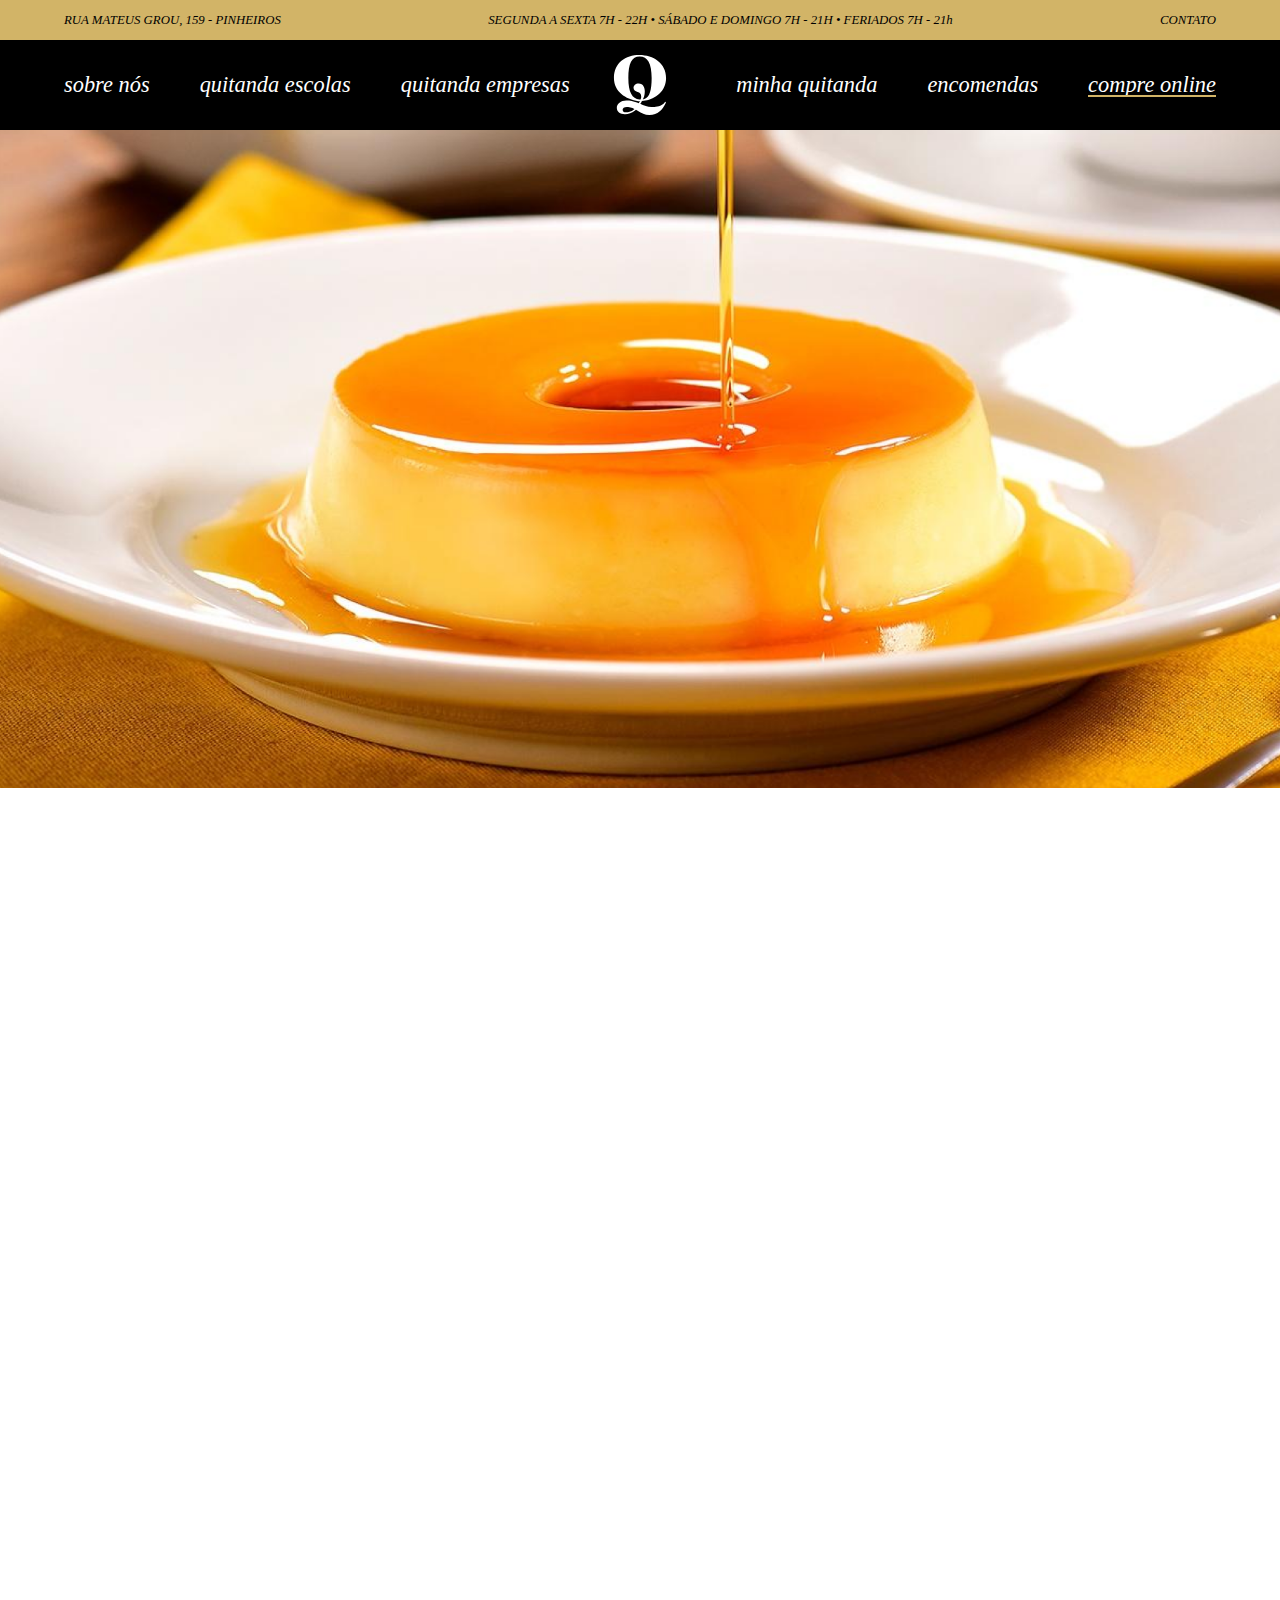
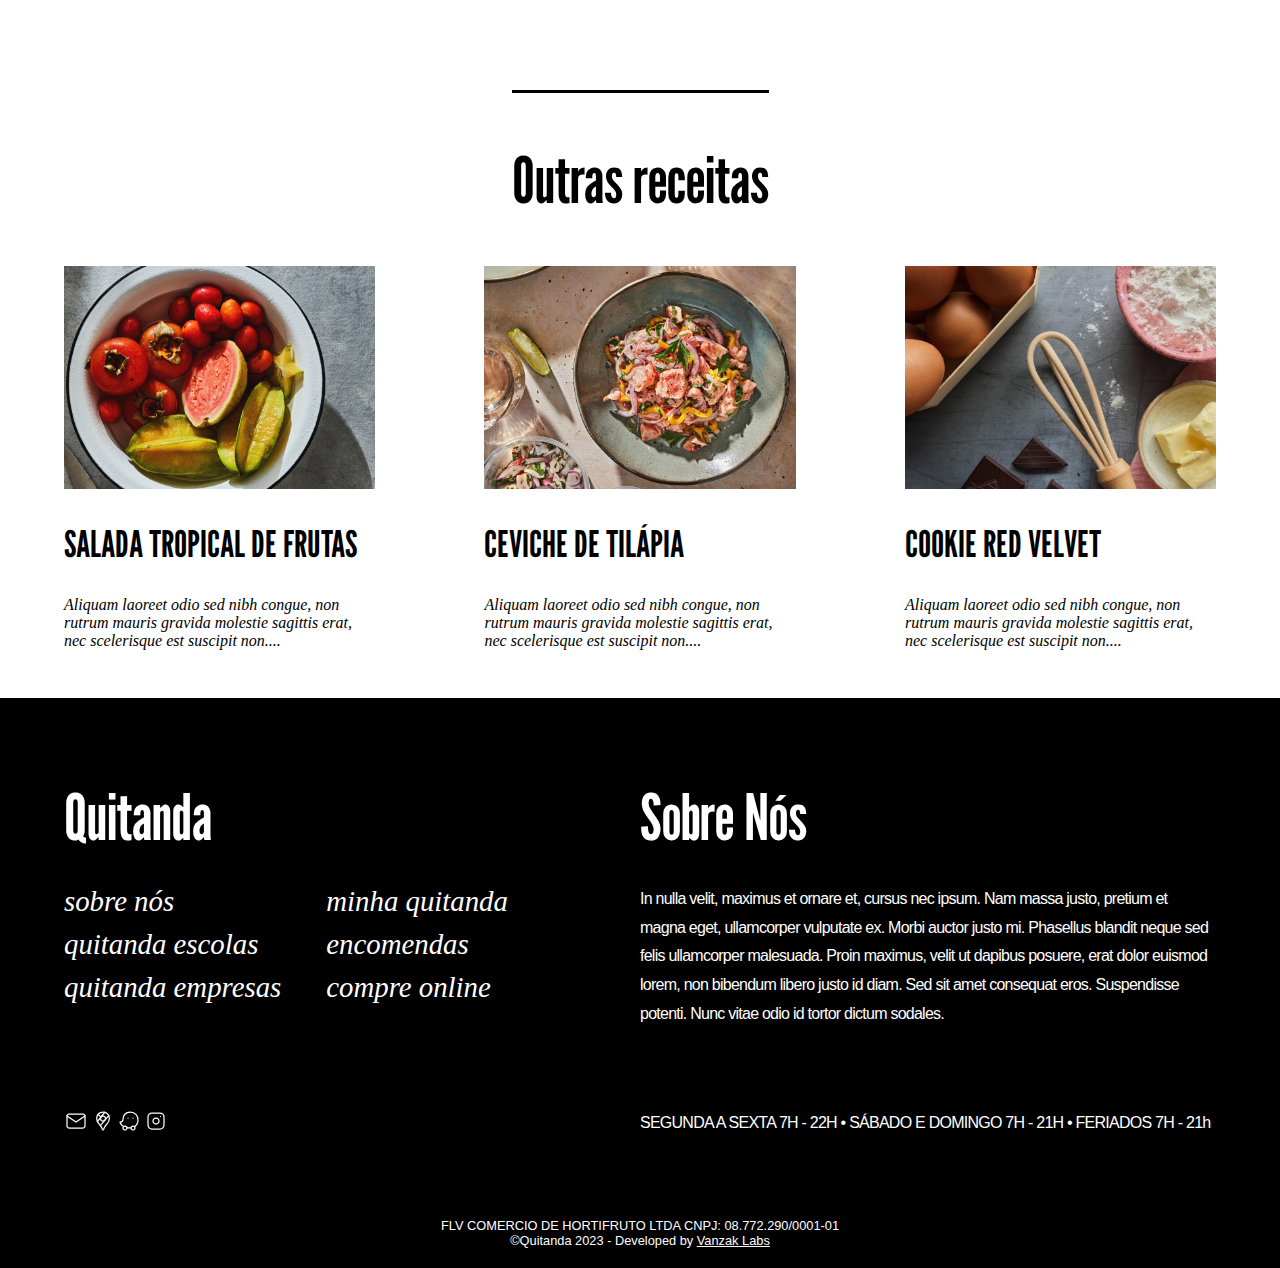
==== commit 5309e1b4: "." ====
--- a/conteudo.html
+++ b/conteudo.html
@@ -34,12 +34,14 @@
                     </ul>
                 </nav>
                 <div class="elemento-no-topo" id="logo">
-                    <svg xmlns="http://www.w3.org/2000/svg" width="90" height="90" viewBox="0 0 53 61" fill="none"
+                    <a href="">
+                        <svg xmlns="http://www.w3.org/2000/svg" width="90" height="90" viewBox="0 0 53 61" fill="none"
                         id="logosvg">
                         <path
                             d="M25.9141 45.2883C18.5561 44.5889 14.65 38.1008 14.65 23.4713C14.65 8.45819 18.1645 1.52693 26.1087 1.52693C34.3128 1.52693 38.35 8.52264 38.35 23.4713C38.35 35.8108 36.136 42.8081 31.5784 44.5889C31.2526 44.7154 30.2112 45.0973 29.3643 45.2246C30.3406 43.8887 31.3829 40.4537 31.3829 37.1476C31.3829 33.4572 30.0157 29.0053 25.0664 29.0053C22.0723 29.0053 19.9233 30.9762 19.9233 33.3935C19.9233 35.9374 21.6822 37.0195 24.0258 37.5908C26.3042 38.1637 27.7365 39.3103 27.7365 42.4254C27.7365 43.5712 27.0851 45.3512 27.0851 45.3512C26.6291 45.3512 26.3685 45.3512 25.9141 45.2883ZM12.0442 58.3273C10.0256 58.3273 8.85464 57.0558 8.85464 55.5925C8.85464 54.13 10.287 52.7933 13.1517 52.7933C16.3429 52.7933 20.1847 54.1929 20.8345 54.8947C20.8345 54.8947 18.1001 58.3273 12.0442 58.3273ZM28.4523 46.8144C29.8203 46.7516 30.8618 46.5598 31.9692 46.3696C41.8002 44.5252 53 37.4006 53 23.4076C53 8.26881 39.977 3.8147e-06 25.8482 3.8147e-06C11.7845 3.8147e-06 0 7.88688 0 23.4076C0 37.6544 12.5002 44.9072 23.5706 46.6879C24.7415 46.8781 25.3278 46.9417 26.4996 46.9417C26.4996 46.9417 26.1739 47.5146 25.9784 47.8974C25.7838 48.2777 25.1975 49.0416 25.1975 49.0416L23.3735 48.3414C19.4022 46.8781 16.8632 46.2415 12.5654 46.2415C7.09658 46.2415 2.92983 49.6765 2.92983 53.6224C2.92983 57.6295 6.18457 60.1733 11.1982 60.1733C14.8446 60.1733 18.2296 59.0927 21.1611 56.6754L22.3972 55.6561L24.0901 56.6102C28.3236 58.9638 31.1223 61 36.07 61C44.9255 61 49.0279 56.0389 52.544 49.1689C52.8697 48.5323 52.934 47.8974 52.544 47.7048C52.1531 47.5146 51.8926 47.7685 51.5017 48.405C49.8088 51.2679 44.9914 52.8561 41.1496 52.8561C36.5268 52.8561 33.6621 52.4758 29.3643 50.7595L26.695 49.6765C27.0851 49.1689 27.4108 48.7862 27.7365 48.2148C27.9979 47.7685 28.2577 47.3229 28.4523 46.8144Z"
                             fill="white" />
                     </svg>
+                    </a>
                 </div>
                 <nav>
                     <ul>
@@ -56,12 +58,14 @@
         <div class="menu-mobile" id="menu-mobile">
 
             <div class="elemento-no-topo" id="logo">
-                <svg xmlns="http://www.w3.org/2000/svg" width="90" height="90" viewBox="0 0 53 61" fill="none"
+                <a href="">
+                    <svg xmlns="http://www.w3.org/2000/svg" width="90" height="90" viewBox="0 0 53 61" fill="none"
                     id="logosvg">
                     <path
                         d="M25.9141 45.2883C18.5561 44.5889 14.65 38.1008 14.65 23.4713C14.65 8.45819 18.1645 1.52693 26.1087 1.52693C34.3128 1.52693 38.35 8.52264 38.35 23.4713C38.35 35.8108 36.136 42.8081 31.5784 44.5889C31.2526 44.7154 30.2112 45.0973 29.3643 45.2246C30.3406 43.8887 31.3829 40.4537 31.3829 37.1476C31.3829 33.4572 30.0157 29.0053 25.0664 29.0053C22.0723 29.0053 19.9233 30.9762 19.9233 33.3935C19.9233 35.9374 21.6822 37.0195 24.0258 37.5908C26.3042 38.1637 27.7365 39.3103 27.7365 42.4254C27.7365 43.5712 27.0851 45.3512 27.0851 45.3512C26.6291 45.3512 26.3685 45.3512 25.9141 45.2883ZM12.0442 58.3273C10.0256 58.3273 8.85464 57.0558 8.85464 55.5925C8.85464 54.13 10.287 52.7933 13.1517 52.7933C16.3429 52.7933 20.1847 54.1929 20.8345 54.8947C20.8345 54.8947 18.1001 58.3273 12.0442 58.3273ZM28.4523 46.8144C29.8203 46.7516 30.8618 46.5598 31.9692 46.3696C41.8002 44.5252 53 37.4006 53 23.4076C53 8.26881 39.977 3.8147e-06 25.8482 3.8147e-06C11.7845 3.8147e-06 0 7.88688 0 23.4076C0 37.6544 12.5002 44.9072 23.5706 46.6879C24.7415 46.8781 25.3278 46.9417 26.4996 46.9417C26.4996 46.9417 26.1739 47.5146 25.9784 47.8974C25.7838 48.2777 25.1975 49.0416 25.1975 49.0416L23.3735 48.3414C19.4022 46.8781 16.8632 46.2415 12.5654 46.2415C7.09658 46.2415 2.92983 49.6765 2.92983 53.6224C2.92983 57.6295 6.18457 60.1733 11.1982 60.1733C14.8446 60.1733 18.2296 59.0927 21.1611 56.6754L22.3972 55.6561L24.0901 56.6102C28.3236 58.9638 31.1223 61 36.07 61C44.9255 61 49.0279 56.0389 52.544 49.1689C52.8697 48.5323 52.934 47.8974 52.544 47.7048C52.1531 47.5146 51.8926 47.7685 51.5017 48.405C49.8088 51.2679 44.9914 52.8561 41.1496 52.8561C36.5268 52.8561 33.6621 52.4758 29.3643 50.7595L26.695 49.6765C27.0851 49.1689 27.4108 48.7862 27.7365 48.2148C27.9979 47.7685 28.2577 47.3229 28.4523 46.8144Z"
                         fill="white" />
                 </svg>
+                </a>
             </div>
             <div class="container nav-mob" id="navmobrepo">
                 <input type="checkbox" id="checkbox-menu" onclick="hamburguer()">
@@ -172,7 +176,50 @@
         </div>
     </section>
 
-    <section class="bg-03 vh-100">
+    <section class="bg-04 vh-100">
+        
+    </section>
+
+    <section class="receitas">
+        
+        <div class="d-flex justify-center flex-column align-center">
+            <h2 class="title-receitas"> Outras receitas </h2>
+            <div class="container d-flex justify-between p-section overflow-receitas"> 
+                <div class="card">
+                    <a href="">
+                        <img src="images/saladafrutas.png" alt="" class="w-100">
+                        <div class="text-content">
+                            <h3 class="title-card">
+                                SALADA TROPICAL DE FRUTAS 
+                            </h3>
+                            <p class="text-card fonte-serifada">Aliquam laoreet odio sed nibh congue, non rutrum mauris gravida molestie sagittis erat, nec scelerisque est suscipit non....</p>
+                        </div>
+                    </a>
+                </div>
+                <div class="card">
+                    <a href="">
+                        <img src="images/tilapia.png" alt="" class="w-100">
+                        <div class="text-content">
+                            <h3 class="title-card">
+                                CEVICHE DE TILÁPIA
+                            </h3>
+                            <p class="text-card fonte-serifada">Aliquam laoreet odio sed nibh congue, non rutrum mauris gravida molestie sagittis erat, nec scelerisque est suscipit non....</p>
+                        </div>
+                    </a>
+                </div>
+                <div class="card">
+                    <a href="">
+                        <img src="images/cookie.png" alt="" class="w-100">
+                        <div class="text-content">
+                            <h3 class="title-card">
+                                COOKIE RED VELVET
+                            </h3>
+                            <p class="text-card fonte-serifada">Aliquam laoreet odio sed nibh congue, non rutrum mauris gravida molestie sagittis erat, nec scelerisque est suscipit non....</p>
+                        </div>
+                    </a>
+                </div>
+            </div>
+        </div>
         
     </section>
 
--- a/css/styles.css
+++ b/css/styles.css
@@ -967,4 +967,47 @@
 
 .mt-header{
     margin-top: 130px;
+}
+
+/* Pagina de Conteudo */
+
+.card{
+    width: 27%;
+}
+
+.title-card{
+    font-size: 2.3rem;
+    font-family: 'League Gothic', sans-serif;
+    color: var(--text-color-02);
+    margin: 30px 0;
+}
+
+.text-card {
+    font-size: 1rem;
+    color: var(--text-color-02);
+}
+
+.title-receitas{
+    padding-top: 3rem;
+    font-size: 4rem;
+    font-family: 'League Gothic', sans-serif;
+    color: var(--text-color-02);
+    border-top: 3px solid var(--text-color-02);
+}
+
+@media screen and ( max-width:767px) {
+    .overflow-receitas{
+        overflow: scroll;
+        gap: 50px;
+    }
+    .card {
+        min-width: 50vw;
+    }
+    .title-receitas{
+        padding-top: 3rem;
+        font-size: 3rem;
+        font-family: 'League Gothic', sans-serif;
+        color: var(--text-color-02);
+        border-top: 3px solid var(--text-color-02);
+    }
 }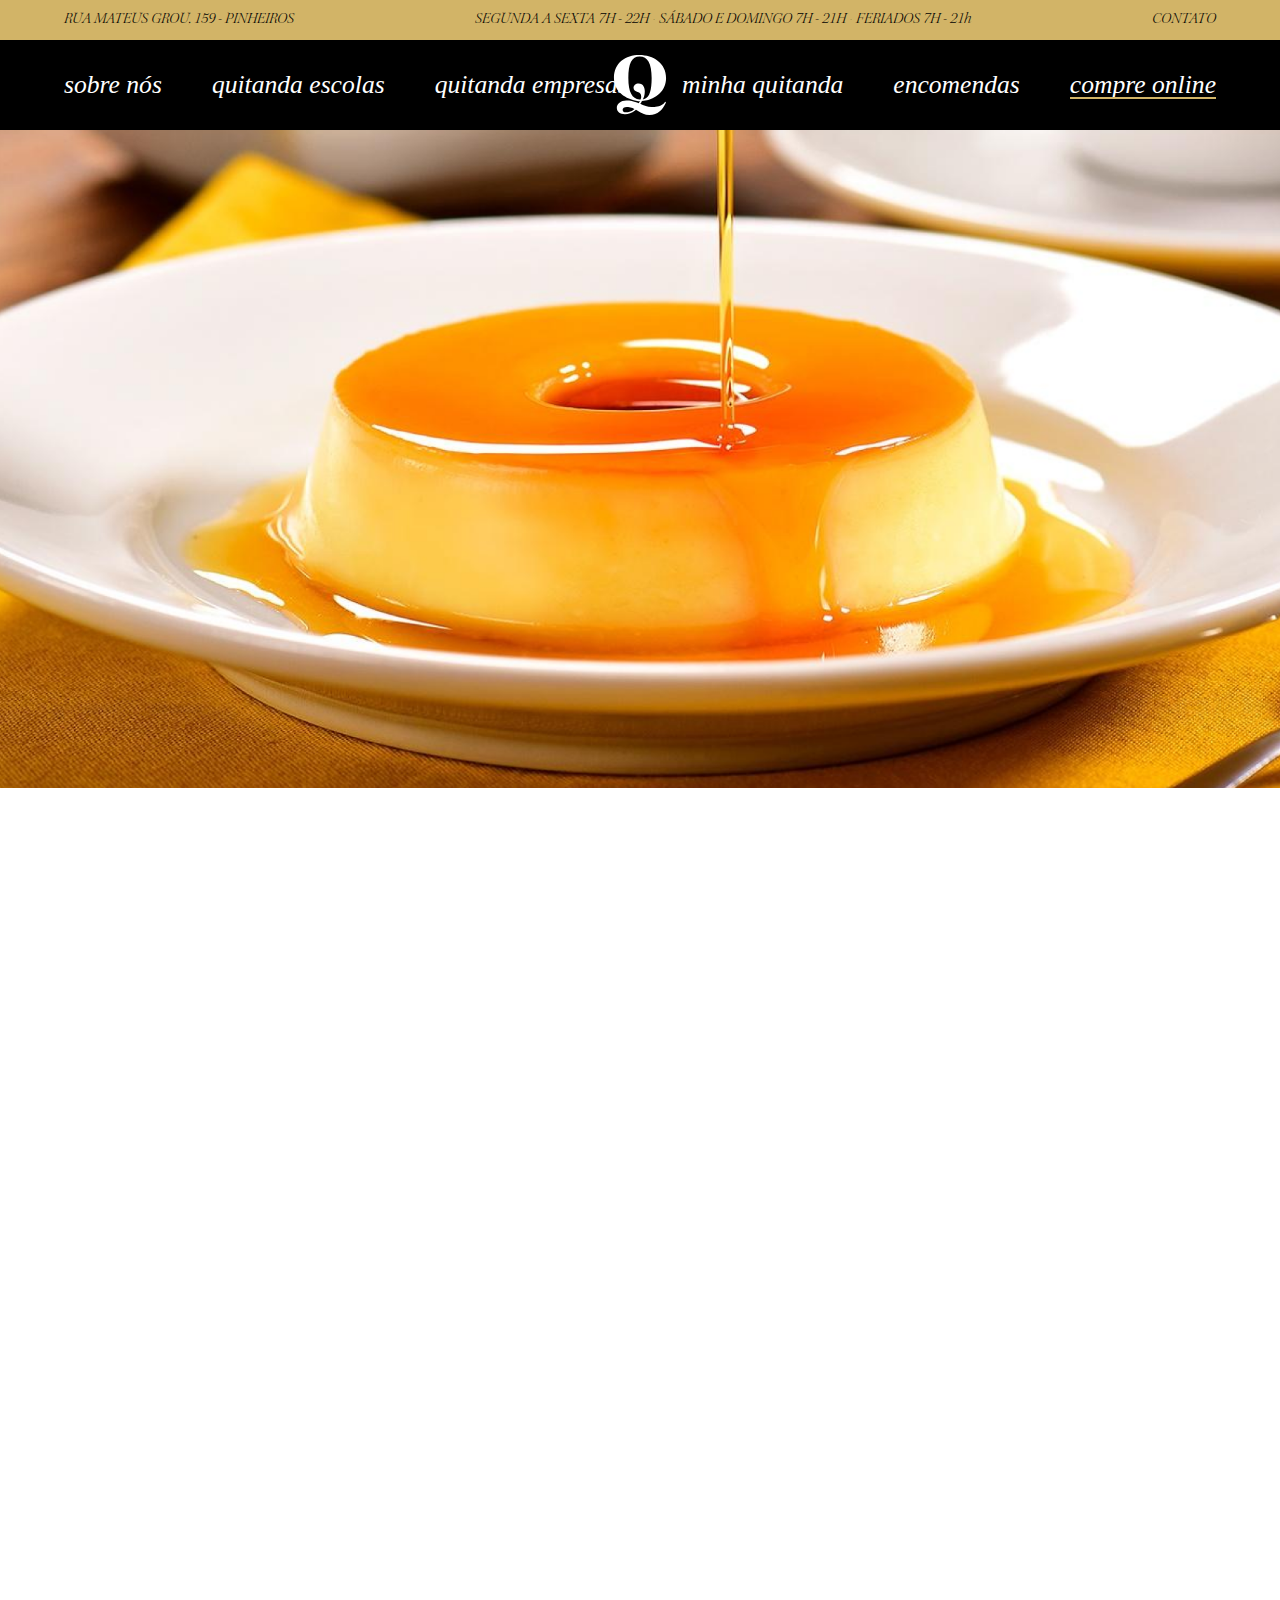
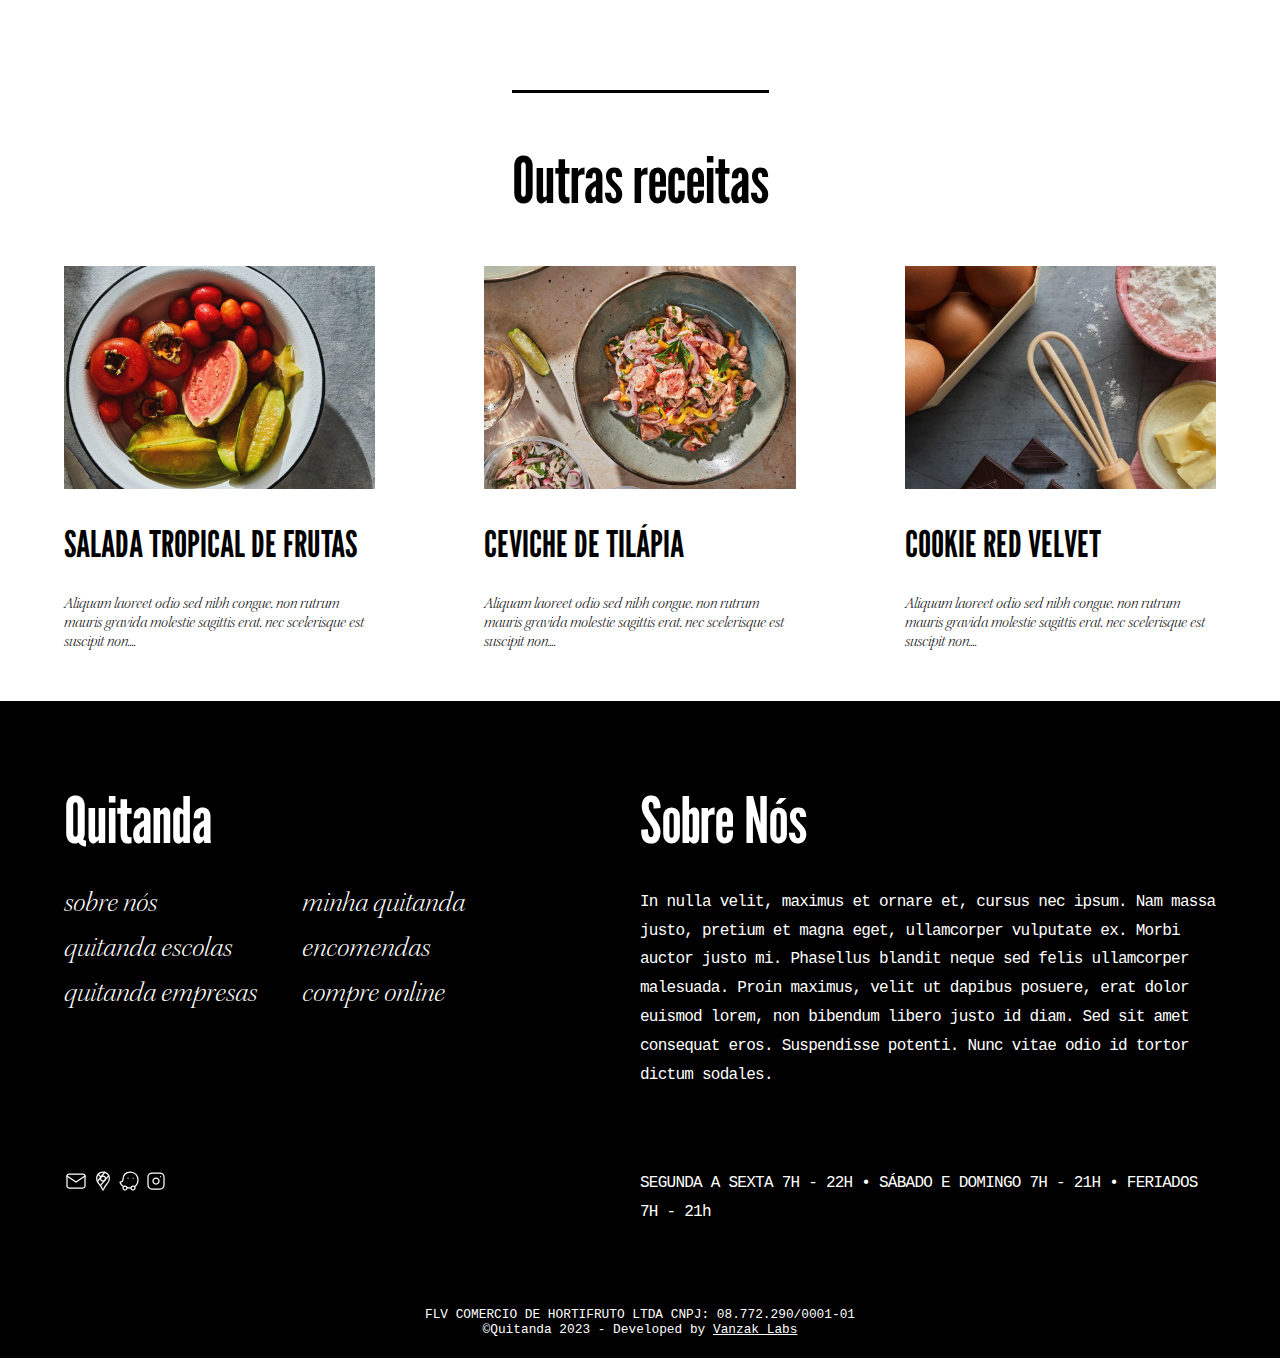
==== commit 6a935966: "atualizado links & Fonts" ====
--- a/conteudo.html
+++ b/conteudo.html
@@ -28,13 +28,13 @@
             <div class=" d-flex justify-between align-center">
                 <nav>
                     <ul>
-                        <li><a href="#" class="text-white">sobre nós</a></li>
-                        <li><a href="#" class="text-white">quitanda escolas</a></li>
-                        <li><a href="#" class="text-white">quitanda empresas</a></li>
+                        <li><a href="institucional.html" class="text-white">sobre nós</a></li>
+                        <li><a href="institucional.html" class="text-white">quitanda escolas</a></li>
+                        <li><a href="institucional.html" class="text-white">quitanda empresas</a></li>
                     </ul>
                 </nav>
                 <div class="elemento-no-topo" id="logo">
-                    <a href="">
+                    <a href="index.html">
                         <svg xmlns="http://www.w3.org/2000/svg" width="90" height="90" viewBox="0 0 53 61" fill="none"
                         id="logosvg">
                         <path
@@ -45,9 +45,9 @@
                 </div>
                 <nav>
                     <ul>
-                        <li><a href="#" class="text-white">minha quitanda</a></li>
-                        <li><a href="#" class="text-white">encomendas</a></li>
-                        <li><a href="#" class="text-white">compre online</a><span class="yellow-underline"></span>
+                        <li><a href="institucional.html" class="text-white">minha quitanda</a></li>
+                        <li><a href="institucional.html" class="text-white">encomendas</a></li>
+                        <li><a href="institucional.html" class="text-white">compre online</a><span class="yellow-underline"></span>
                         </li>
                     </ul>
                 </nav>
@@ -58,7 +58,7 @@
         <div class="menu-mobile" id="menu-mobile">
 
             <div class="elemento-no-topo" id="logo">
-                <a href="">
+                <a href="index.html">
                     <svg xmlns="http://www.w3.org/2000/svg" width="90" height="90" viewBox="0 0 53 61" fill="none"
                     id="logosvg">
                     <path
@@ -78,12 +78,12 @@
 
             <nav id="nav-mob" class="d-none-menu-mobile">
                 <ul>
-                    <li><a href="#" class="text-white">sobre nós</a></li>
-                    <li><a href="#" class="text-white">quitanda escolas</a></li>
-                    <li><a href="#" class="text-white">quitanda empresas</a></li>
-                    <li><a href="#" class="text-white">minha quitanda</a></li>
-                    <li><a href="#" class="text-white">encomendas</a></li>
-                    <li><a href="#" class="text-white">compre online</a><span class="yellow-underline"></span></li>
+                    <li><a href="institucional.html" class="text-white">sobre nós</a></li>
+                    <li><a href="institucional.html" class="text-white">quitanda escolas</a></li>
+                    <li><a href="institucional.html" class="text-white">quitanda empresas</a></li>
+                    <li><a href="institucional.html" class="text-white">minha quitanda</a></li>
+                    <li><a href="institucional.html" class="text-white">encomendas</a></li>
+                    <li><a href="institucional.html" class="text-white">compre online</a><span class="yellow-underline"></span></li>
                     <li>
                         <div class="text-white social-nav">
                             <a href="#">
@@ -186,7 +186,7 @@
             <h2 class="title-receitas"> Outras receitas </h2>
             <div class="container d-flex justify-between p-section overflow-receitas"> 
                 <div class="card">
-                    <a href="">
+                    <a href="conteudo.html">
                         <img src="images/saladafrutas.png" alt="" class="w-100">
                         <div class="text-content">
                             <h3 class="title-card">
@@ -197,7 +197,7 @@
                     </a>
                 </div>
                 <div class="card">
-                    <a href="">
+                    <a href="conteudo.html">
                         <img src="images/tilapia.png" alt="" class="w-100">
                         <div class="text-content">
                             <h3 class="title-card">
@@ -208,7 +208,7 @@
                     </a>
                 </div>
                 <div class="card">
-                    <a href="">
+                    <a href="conteudo.html">
                         <img src="images/cookie.png" alt="" class="w-100">
                         <div class="text-content">
                             <h3 class="title-card">
@@ -232,17 +232,17 @@
                     <div class="menufooter1 d-flex flex-wrap d-none-only-mobile-flex">
                         <nav>
                             <ul class="text-white d-flex flex-column">
-                                <li><a href="" class="text-white fonte-serifada">sobre nós</a></li>
-                                <li><a href="" class="text-white fonte-serifada">quitanda escolas</a></li>
-                                <li><a href="" class="text-white fonte-serifada">quitanda empresas</a></li>
+                                <li><a href="institucional.html" class="text-white fonte-serifada">sobre nós</a></li>
+                                <li><a href="institucional.html" class="text-white fonte-serifada">quitanda escolas</a></li>
+                                <li><a href="institucional.html" class="text-white fonte-serifada">quitanda empresas</a></li>
                             </ul>
                         </nav>
 
                         <nav>
                             <ul class="text-white d-flex flex-column">
-                                <li><a href="" class="text-white fonte-serifada">minha quitanda</a></li>
-                                <li><a href="" class="text-white fonte-serifada">encomendas</a></li>
-                                <li><a href="" class="text-white fonte-serifada">compre online</a></li>
+                                <li><a href="institucional.html" class="text-white fonte-serifada">minha quitanda</a></li>
+                                <li><a href="institucional.html" class="text-white fonte-serifada">encomendas</a></li>
+                                <li><a href="institucional.html" class="text-white fonte-serifada">compre online</a></li>
                             </ul>
                         </nav>
                     </div>
--- a/css/styles.css
+++ b/css/styles.css
@@ -26,6 +26,21 @@
     --text-color-03: #D2B467;
 }
 
+
+@font-face {
+    font-family: 'Kepler Std Light';
+    src: url('../fonts/Kepler-Std-Light.otf') format('opentype');
+    font-weight: normal;
+    font-style: normal;
+}
+
+@font-face {
+    font-family: 'Agipo Mono Regular';
+    src: url('caminho-para-o-arquivo/Agipo-Mono-Regular.otf') format('opentype');
+    font-weight: normal;
+    font-style: normal;
+  }
+
 a {
     text-decoration: none;
 }
@@ -87,12 +102,12 @@
 
 .fonte-serifada {
     font-style: italic;
-    font-family: 'Times New Roman', Times, serif;
+    font-family: 'Kepler Std Light', sans-serif;
 }
 
 .text-p {
     font-size: 1.5rem;
-    font-family: Arial, Helvetica, sans-serif;
+    font-family: 'Agipo Mono Regular', monospace;
 }
 
 .title{
@@ -262,7 +277,7 @@
     width: max-content;
 }
 nav ul li a {
-    font-size: 1.4rem;
+    font-size: 1.6rem;
 }
 .yellow-underline {
     height: 2px;
@@ -301,7 +316,7 @@
     width: 100%;
 }
 .announcement-bar p {
-    font-size: .8rem;
+    font-size: 1rem;
 }
 .fade-in {
     transition: opacity 0.5s ease-in-out;
@@ -434,6 +449,7 @@
     z-index: 999999;
 }
 #announcement-bar {
+    font-family: 'Kepler Std Light', sans-serif;
     font-style: italic;
     z-index: 999999;
 }
@@ -665,7 +681,7 @@
 }
 .m-scroll__title>div {
     display: flex;
-    animation: scrollTextINV 80s infinite linear;
+    animation: scrollTextINV 120s infinite linear;
 }
 @keyframes scrollText {
     from {
@@ -678,7 +694,7 @@
 }
 .m-scroll__title__INV>div {
     display: flex;
-    animation: scrollTextINV 80s infinite linear;
+    animation: scrollTextINV 120s infinite linear;
     animation-direction: reverse;
 }
 @keyframes scrollTextINV {
@@ -693,7 +709,8 @@
 .marquee-wrapper {
     height: 130px;
     letter-spacing: 1px;
-    font-family: 'Monument';
+    font-family: 'Kepler Std Light', sans-serif;
+
     font-kerning: none;
 }
 @media screen and (min-width: 767px) {
@@ -797,7 +814,7 @@
         display: none;
     }
     .title {
-        font-family: 'arial', sans-serif;
+        font-family: 'Agipo Mono Regular', monospace;
         font-size: 1rem;
     }
     .flex-imgtext{
@@ -825,7 +842,7 @@
         width: 60vw;
     }
     .imgandtext .title {
-        font-family: 'arial', sans-serif;
+        font-family: 'Agipo Mono Regular', monospace;
         font-size: 1.5rem;
         color: #fff;
     }
@@ -879,7 +896,7 @@
 
 #footer .text-p {
     font-size: 1rem;
-    font-family: Arial, Helvetica, sans-serif;
+    font-family: 'Agipo Mono Regular', monospace;
     line-height: 28.8px; 
     letter-spacing: -0.75px;
 }
@@ -898,7 +915,7 @@
 
 .text-copyright{
     font-size: .8rem;
-    font-family: Arial, Helvetica, sans-serif;
+    font-family: 'Agipo Mono Regular', monospace;
 }
 .d-none-desk{
     display: none;
@@ -914,7 +931,7 @@
 @media screen and (max-width:767px) {
     .text-copyright{
         font-size: .7rem;
-        font-family: Arial, Helvetica, sans-serif;
+        font-family: 'Agipo Mono Regular', monospace;
         margin-bottom: 10px;
     }
 
@@ -1010,4 +1027,19 @@
         color: var(--text-color-02);
         border-top: 3px solid var(--text-color-02);
     }
+
+    .overflow-receitas::-webkit-scrollbar {
+        width: 0px;
+        /* Largura da barra de rolagem personalizada (pode ser ajustada) */
+    }
+
+    .overflow-receitas::-webkit-scrollbar-thumb {
+        background-color: transparent;
+        /* Cor do polegar (tornando-o invisível) */
+    }
+
+    .overflow-receitas::-webkit-scrollbar-track {
+        background-color: transparent;
+        /* Cor da trilha (tornando-a invisível) */
+    }
 }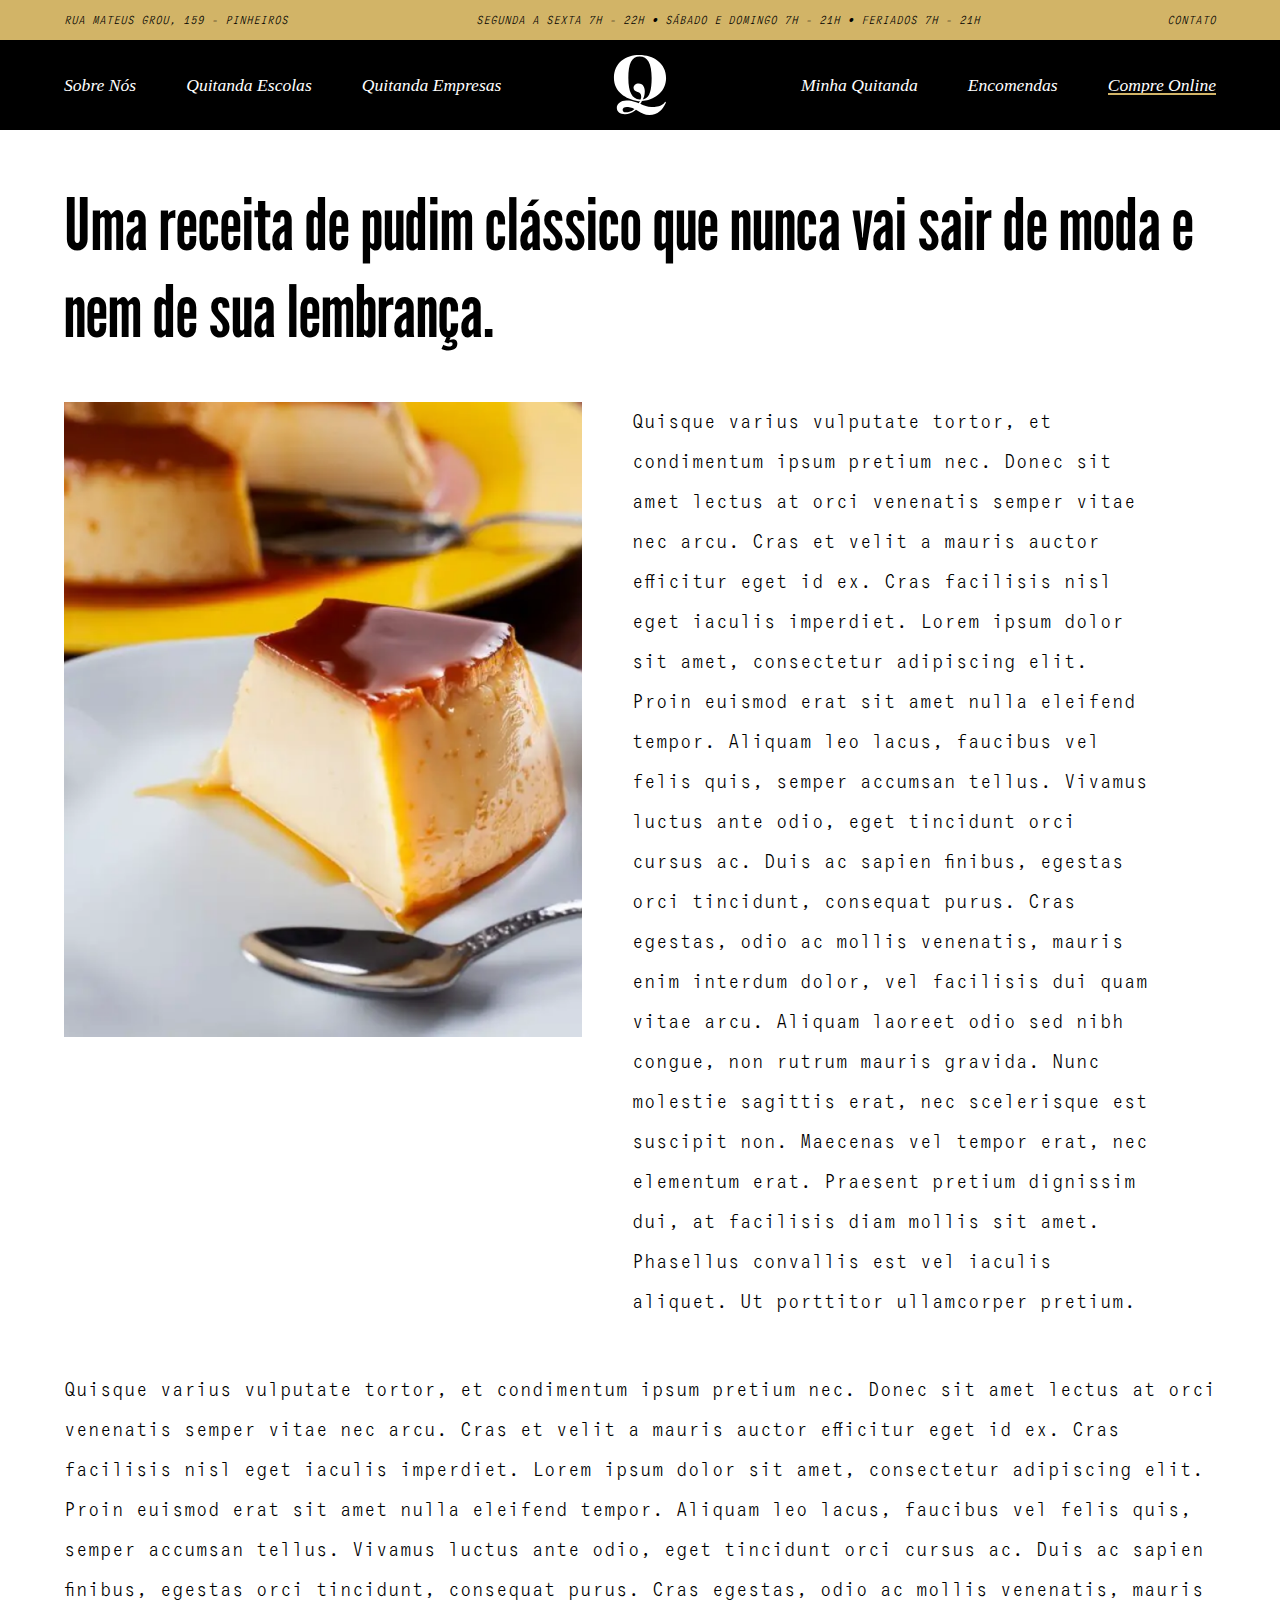
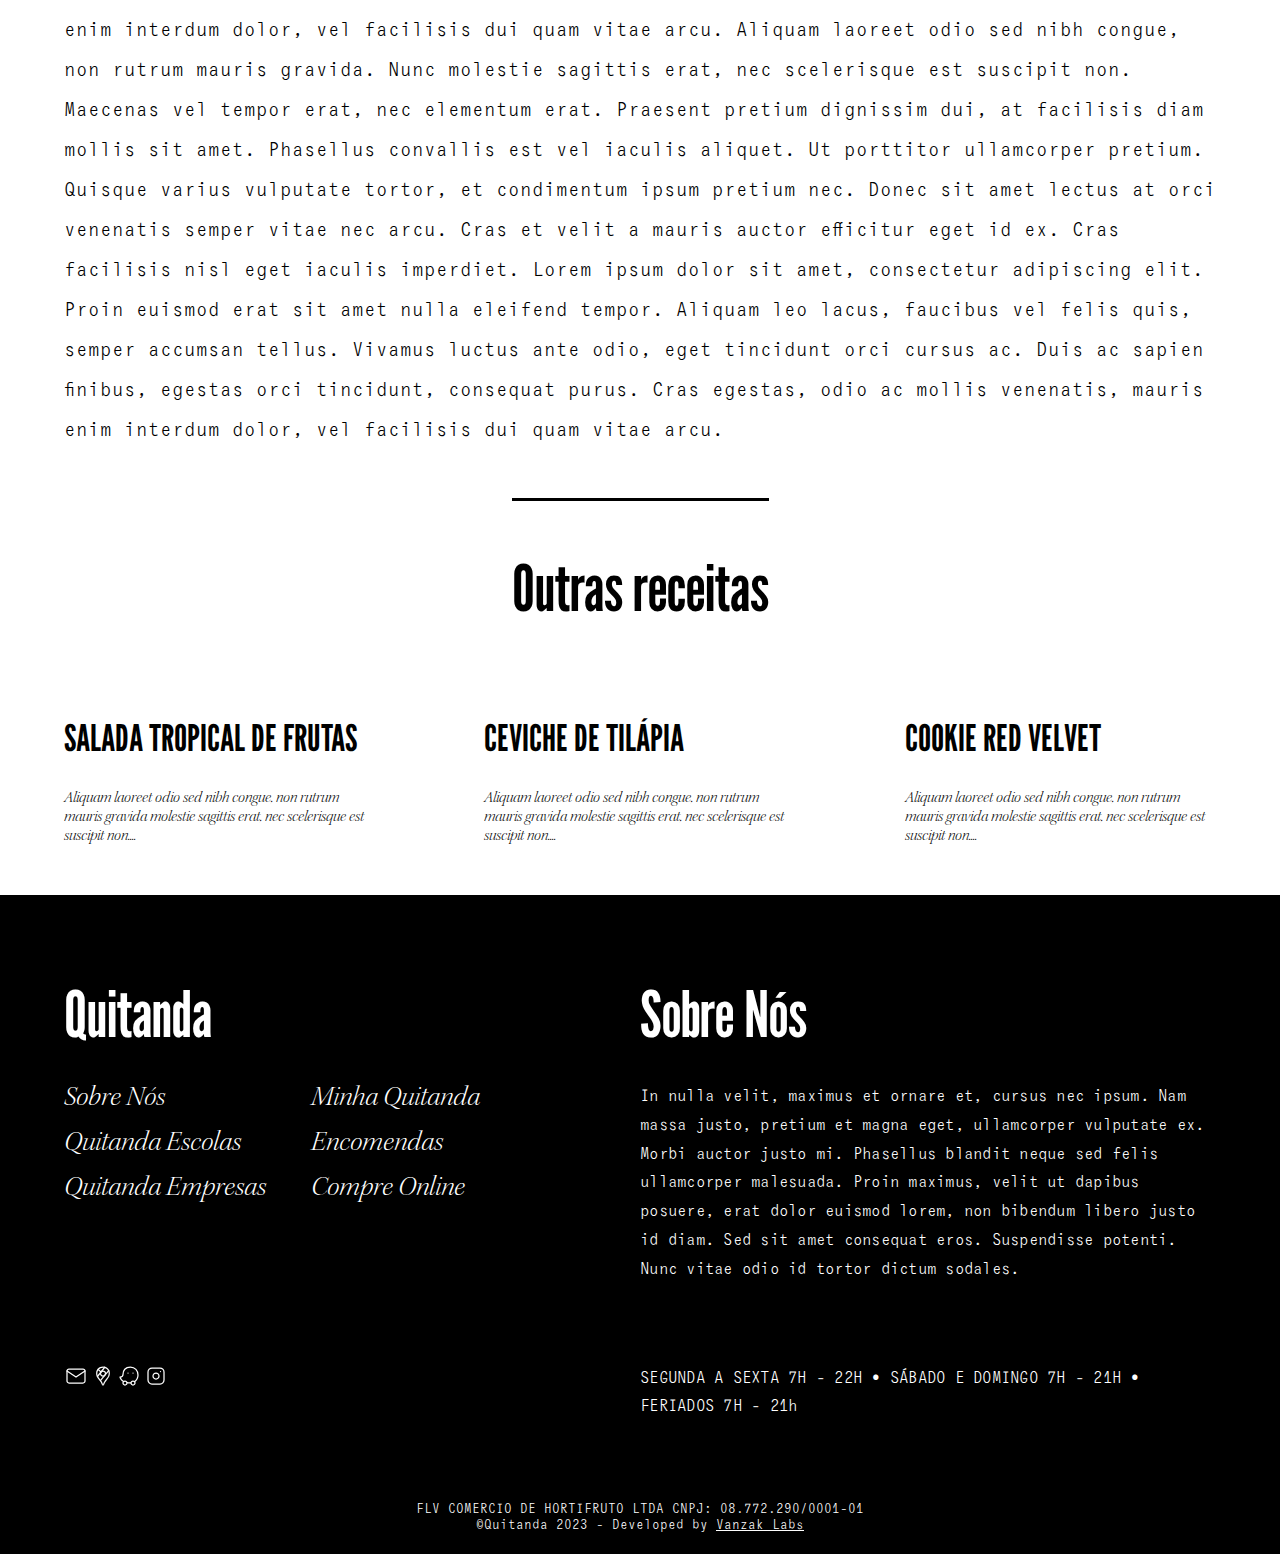
==== commit 919c346b: "." ====
--- a/conteudo.html
+++ b/conteudo.html
@@ -176,8 +176,25 @@
         </div>
     </section>
 
-    <section class="bg-04 vh-100">
-        
+    <section class="bg-04">
+        <div class="d-flex justify-center">
+            <div class="container">
+                <h2 class="title-conteudo" style="padding: 3rem 0;">Uma receita de pudim clássico que nunca vai sair de moda e nem de sua lembrança. </h2>
+                <div id="flex-conteudo">
+                    <div id="texto1">
+                        <img src="images/pudimmiolo.png" alt="">
+                    </div>
+                    <div id="texto2">
+                        <p class="text-p" style="line-height: 40px;">Quisque varius vulputate tortor, et condimentum ipsum pretium nec. Donec sit amet lectus at orci venenatis semper vitae nec arcu. Cras et velit a mauris auctor efficitur eget id ex. Cras facilisis nisl eget iaculis imperdiet. Lorem ipsum dolor sit amet, consectetur adipiscing elit. Proin euismod erat sit amet nulla eleifend tempor. Aliquam leo lacus, faucibus vel felis quis, semper accumsan tellus. Vivamus luctus ante odio, eget tincidunt orci cursus ac. Duis ac sapien finibus, egestas orci tincidunt, consequat purus. Cras egestas, odio ac mollis venenatis, mauris enim interdum dolor, vel facilisis dui quam vitae arcu. Aliquam laoreet odio sed nibh congue, non rutrum mauris gravida. Nunc molestie sagittis erat, nec scelerisque est suscipit non. Maecenas vel tempor erat, nec elementum erat. Praesent pretium dignissim dui, at facilisis diam mollis sit amet. Phasellus convallis est vel iaculis aliquet. Ut porttitor ullamcorper pretium.
+                        </p>
+                    </div>
+                </div>
+                <div>
+                    <p class="text-p" style="line-height: 40px; padding: 3rem 0;">Quisque varius vulputate tortor, et condimentum ipsum pretium nec. Donec sit amet lectus at orci venenatis semper vitae nec arcu. Cras et velit a mauris auctor efficitur eget id ex. Cras facilisis nisl eget iaculis imperdiet. Lorem ipsum dolor sit amet, consectetur adipiscing elit. Proin euismod erat sit amet nulla eleifend tempor. Aliquam leo lacus, faucibus vel felis quis, semper accumsan tellus. Vivamus luctus ante odio, eget tincidunt orci cursus ac. Duis ac sapien finibus, egestas orci tincidunt, consequat purus. Cras egestas, odio ac mollis venenatis, mauris enim interdum dolor, vel facilisis dui quam vitae arcu. Aliquam laoreet odio sed nibh congue, non rutrum mauris gravida. Nunc molestie sagittis erat, nec scelerisque est suscipit non. Maecenas vel tempor erat, nec elementum erat. Praesent pretium dignissim dui, at facilisis diam mollis sit amet. Phasellus convallis est vel iaculis aliquet. Ut porttitor ullamcorper pretium. Quisque varius vulputate tortor, et condimentum ipsum pretium nec. Donec sit amet lectus at orci venenatis semper vitae nec arcu. Cras et velit a mauris auctor efficitur eget id ex. Cras facilisis nisl eget iaculis imperdiet. Lorem ipsum dolor sit amet, consectetur adipiscing elit. Proin euismod erat sit amet nulla eleifend tempor. Aliquam leo lacus, faucibus vel felis quis, semper accumsan tellus. Vivamus luctus ante odio, eget tincidunt orci cursus ac. Duis ac sapien finibus, egestas orci tincidunt, consequat purus. Cras egestas, odio ac mollis venenatis, mauris enim interdum dolor, vel facilisis dui quam vitae arcu.
+                    </p>
+                </div>
+            </div>
+        </div>
     </section>
 
     <section class="receitas">
--- a/css/styles.css
+++ b/css/styles.css
@@ -10,7 +10,7 @@
     font-size: 62.5%;
 }
 
-ul{
+ul {
     list-style: none;
 }
 
@@ -36,10 +36,32 @@
 
 @font-face {
     font-family: 'Agipo Mono Regular';
-    src: url('caminho-para-o-arquivo/Agipo-Mono-Regular.otf') format('opentype');
+    src: url('../fonts/Agipo-Mono-Regular.otf') format('opentype');
     font-weight: normal;
     font-style: normal;
-  }
+}
+
+@font-face {
+    font-family: 'League Gothic';
+    src: url('../fonts/Leagu-Gothic-Regular.ttf') format('opentype');
+    font-weight: normal;
+    font-style: normal;
+}
+
+
+
+body::-webkit-scrollbar {
+    width: 7px;
+}
+
+body::-webkit-scrollbar-track {
+    background: #F0EEE4;
+}
+
+body::-webkit-scrollbar-thumb {
+    background: #D2B467;
+    border-radius: 30px;
+}
 
 a {
     text-decoration: none;
@@ -82,6 +104,10 @@
     background: var(--bg-04);
 }
 
+.bg-half{
+    background: linear-gradient(180deg, rgba(240,238,228,1) 0%, rgba(240,238,228,1) 50%, rgba(255,255,255,1) 50%, rgba(255,255,255,1) 100%);
+}
+
 
 /* TEXTOS */
 
@@ -96,6 +122,7 @@
 .text-center {
     text-align: center;
 }
+
 .text-start {
     text-align: start;
 }
@@ -106,20 +133,21 @@
 }
 
 .text-p {
-    font-size: 1.5rem;
+    font-size: 1.2rem;
     font-family: 'Agipo Mono Regular', monospace;
 }
 
-.title{
+.title {
     font-family: 'League Gothic', sans-serif;
-    font-size: 6rem;
-}
-
-.title-footer{
+    font-size: 4.5rem;
+}
+
+.title-footer {
     font-family: 'League Gothic', sans-serif;
     font-size: 4rem;
     margin-bottom: 30px;
 }
+
 /* TAMANHOS */
 .w-10 {
     width: 10%;
@@ -165,9 +193,10 @@
     height: 100vh;
 }
 
-.h-80{
+.h-80 {
     height: 80%;
 }
+
 .h-100 {
     height: 100%;
 }
@@ -202,9 +231,11 @@
 .justify-end {
     justify-content: flex-end;
 }
-.flex-wrap{
-flex-wrap: wrap;
-}
+
+.flex-wrap {
+    flex-wrap: wrap;
+}
+
 /* POSIÇÕES */
 
 .p-absolute {
@@ -217,7 +248,8 @@
     /* Move o título para o centro horizontal */
     transform: translateX(-50%);
 }
-.absolute-start{
+
+.absolute-start {
     bottom: 0;
     left: 5%;
 }
@@ -243,11 +275,11 @@
     padding: 50px;
 }
 
-.gap7{
+.gap7 {
     gap: 7vh;
 }
 
-.gapsection{
+.gapsection {
     gap: 7%;
 }
 
@@ -264,10 +296,12 @@
     margin-top: 40px;
     font-style: italic;
 }
+
 nav ul {
     display: flex;
     gap: 50px;
 }
+
 nav li {
     list-style: none;
     display: flex;
@@ -276,9 +310,11 @@
     align-items: start;
     width: max-content;
 }
+
 nav ul li a {
-    font-size: 1.6rem;
-}
+    font-size: 1.3rem;
+}
+
 .yellow-underline {
     height: 2px;
     display: flex;
@@ -286,6 +322,7 @@
     background: #D2B467;
     margin-top: -3px;
 }
+
 .logo-absolute {
     z-index: 999999;
     position: absolute;
@@ -293,6 +330,7 @@
     left: 50%;
     transform: translateX(-50%);
 }
+
 .elemento-no-topo {
     position: fixed;
     top: 55px;
@@ -300,54 +338,74 @@
     z-index: 999999;
     transform: translateX(-50%);
 }
+
 .elemento-no-topo svg {
     max-width: 60px;
     max-height: 60px;
 }
+
 #ancoragem {
     position: absolute;
     bottom: 0px;
     left: 50%;
     transform: translateX(-50%);
 }
+
 .announcement-bar {
     height: 40px;
     position: fixed;
     width: 100%;
 }
+
 .announcement-bar p {
-    font-size: 1rem;
-}
+    font-size: .7rem;
+}
+
 .fade-in {
     transition: opacity 0.5s ease-in-out;
 }
+
 .menu-mobile {
     display: none;
 }
+
 .menu-desktop {
     display: block;
 }
+
 .d-none-menu-mobile {
     opacity: 0;
     display: none;
 }
+
 #checkbox-menu {
     position: absolute;
     opacity: 0;
 }
+
 .justify-announ {
     justify-content: space-between;
 }
+
 #heroimgdesk {
     display: none;
 }
+
 #heroimgdesk img {
     width: 100%;
 }
+
 #heroimgmobile img {
     width: 100%;
 }
-@media (max-width: 992px) {
+
+@media (max-width: 1300px) {
+    nav ul li a {
+        font-size: 1.1rem;
+    }
+}
+
+@media (max-width: 1024px) {
     .menu-desktop {
         display: none;
     }
@@ -400,6 +458,13 @@
         display: block;
     }
 }
+
+@media (max-width: 400px) {
+    nav ul li a {
+        font-size: 1.8rem;
+    }
+}
+
 .labelmenu {
     cursor: pointer;
     position: relative;
@@ -407,6 +472,7 @@
     height: 14px;
     width: 30px;
 }
+
 .labelmenu span {
     position: absolute;
     display: block;
@@ -416,20 +482,25 @@
     background: var(--text-color-03);
     transition: 0.25s ease-in-out;
 }
+
 .labelmenu span:nth-child(1) {
     top: 0;
 }
+
 .labelmenu span:nth-child(2) {
     top: 8px;
 }
+
 #checkbox-menu:checked+label span:nth-child(1) {
     transform: rotate(-45deg);
     top: 8px;
 }
+
 #checkbox-menu:checked+label span:nth-child(2) {
     transform: rotate(45deg);
     top: 8px;
 }
+
 #nav-mob ul {
     display: flex;
     flex-direction: column;
@@ -438,20 +509,26 @@
     margin-left: 4rem;
     top: 100px
 }
+
 nav#nav-mob {
     height: 100vh;
 }
+
 .remove-announ {
     background: var(--bg-01);
     color: var(--text-color-02);
 }
+
 #header {
     z-index: 999999;
-}
+    text-transform: capitalize;
+}
+
 #announcement-bar {
-    font-family: 'Kepler Std Light', sans-serif;
+    font-family: 'Agipo Mono Regular', sans-serif;
     font-style: italic;
     z-index: 999999;
+    text-transform: uppercase;
 }
 
 /* FIM HEADER */
@@ -459,16 +536,18 @@
 /* HERO IMAGE */
 
 h1 {
-    font-size: 10rem;
+    font-size: 11rem;
     padding-bottom: 5rem;
     font-family: 'League Gothic', sans-serif;
     text-align: center;
 }
+
 @media (max-width: 1500px) {
     h1 {
         font-size: 6rem;
     }
 }
+
 @media (max-width: 992px) {
     h1 {
         font-size: 6rem;
@@ -476,6 +555,7 @@
     }
 
 }
+
 @media screen and (max-width:767px) {
     h1 {
         font-size: 4rem;
@@ -483,6 +563,7 @@
     }
 
 }
+
 @media (max-width: 992px) {
     #heroimgmobile {
         display: none;
@@ -498,28 +579,44 @@
 /* TABS */
 
 .tab {
-    font-size: 2.8rem;
+    font-size: 2.6rem;
     display: inline-block;
     width: max-content;
-}
+    text-transform: capitalize;
+}
+
+
+@media screen and (max-width: 1500px) {
+    .tab {
+        font-size: 2rem;
+    }
+}
+
+
+
 .tab-title {
-    font-size: 8rem;
+    font-size: 7rem;
     font-family: 'League Gothic', sans-serif;
 }
+
 .tab-title .fonte-serifada {
     font-weight: 100;
 }
+
 .btn-tabs {
     color: var(--text-color-02);
     text-decoration: underline;
 
 }
+
 #section-tabs .w-50 {
     gap: 10VH;
 }
+
 .w-50-tabsnap {
     width: 70%;
 }
+
 @media screen and (max-width: 1200px) {
     #tab1 {
         flex-wrap: wrap;
@@ -553,8 +650,9 @@
         display: grid;
         grid-template-columns: repeat(3, 55vw);
         grid-template-rows: 1fr;
-        overflow: scroll;
-        scroll-snap-type: both mandatory;
+        overflow-x: scroll;
+        overflow-y: hidden;
+
         gap: 50px;
     }
 
@@ -614,6 +712,7 @@
     }
 
 }
+
 .active {
     scroll-snap-type: unset;
 }
@@ -630,19 +729,23 @@
     color: var(--text-color-03);
     font-style: italic;
 }
+
 @media screen and (min-width: 767px) {
     #marqueequitanda {
         height: 250px;
     }
 }
+
 @media screen and (max-width: 767px) {
     #marqueequitanda {
         height: 160px;
     }
 }
+
 .marqueequitanda {
     margin-bottom: 80px;
 }
+
 .m-scroll {
     display: flex;
     position: relative;
@@ -652,6 +755,7 @@
     overflow: hidden;
     z-index: 0;
 }
+
 .m-scroll__INV {
     display: flex;
     position: relative;
@@ -661,6 +765,7 @@
     overflow: hidden;
     z-index: 0;
 }
+
 .m-scroll__title {
     display: flex;
     top: 0;
@@ -670,6 +775,7 @@
     white-space: nowrap;
     transform: scale(2);
 }
+
 .m-scroll__title__INV {
     display: flex;
     top: 0;
@@ -679,10 +785,12 @@
     white-space: nowrap;
     transform: scale(2);
 }
+
 .m-scroll__title>div {
     display: flex;
     animation: scrollTextINV 120s infinite linear;
 }
+
 @keyframes scrollText {
     from {
         transform: translateX(0%);
@@ -692,11 +800,13 @@
         transform: translateX(-50%);
     }
 }
+
 .m-scroll__title__INV>div {
     display: flex;
     animation: scrollTextINV 120s infinite linear;
     animation-direction: reverse;
 }
+
 @keyframes scrollTextINV {
     from {
         transform: translateX(0%);
@@ -706,48 +816,52 @@
         transform: translateX(-50%);
     }
 }
+
 .marquee-wrapper {
-    height: 130px;
+    height: 86px;
     letter-spacing: 1px;
     font-family: 'Kepler Std Light', sans-serif;
 
     font-kerning: none;
 }
+
 @media screen and (min-width: 767px) {
     .h1-marquee {
-        font-size: 60px;
+        font-size: 40px;
         margin-top: 50px;
     }
 
     .h2-marquee {
-        font-size: 35px;
-        margin-top: 70px;
+        font-size: 20px;
+        margin-top: 86px;
         height: 119px;
     }
 
     .h3-marquee {
-        font-size: 25px;
-        margin-top: 89px;
-    }
-}
+        font-size: 16px;
+        margin-top: 49px;
+    }
+}
+
 @media screen and (max-width: 767px) {
     .h1-marquee {
         font-size: 40px;
-        margin-top: 77px;
+        margin-top: 29px;
     }
 
     .h2-marquee {
-        font-size: 22px;
-        margin-top: 79px;
+        font-size: 20px;
+        margin-top: 85px;
         height: 110px;
     }
 
     .h3-marquee {
         font-size: 16px;
-        margin-top: 106px;
-    }
-
-}
+        margin-top: 66px;
+    }
+
+}
+
 .h1_marquee__INV {
     margin: 5px;
     height: 130px;
@@ -755,42 +869,52 @@
     letter-spacing: 1px;
     transition: all 1s ease;
 }
+
 .m-scroll__INV.rotacionaMarq {
     height: 122px;
 }
+
 .m-scroll.rotacionaMarqa {
     height: 228px;
 }
+
 .m-scroll.rotacionaMarqb {
     height: 122px;
 }
+
 .marqPos {
     color: rgb(var(--text-color));
     -webkit-text-fill-color: rgb(var(--text-color));
     -webkit-text-stroke-color: rgb(var(--text-color));
 }
+
 a.h1_marquee.marqPos,
 a.h1_marquee.marqNeg,
 a.h1_marquee__INV.marqPos,
 a.h1_marquee__INV.marqNeg {
     cursor: default;
 }
+
 a.h1_marquee.marqPos:not([href]).marqPos:hover {
     -webkit-text-stroke-width: 0.01px;
     -webkit-text-stroke-color: rgb(var(--text-color));
 }
+
 a.h1_marquee.marqPos:not([href]).marqNeg {
     -webkit-text-stroke-width: 0.01px;
     -webkit-text-stroke-color: rgb(var(--text-color));
 }
+
 span.Marquee1 {
     gap: 16px;
     display: flex;
 }
+
 span.Marquee2 {
     gap: 16px;
     display: flex;
 }
+
 span.Marquee3 {
     gap: 15px;
     display: flex;
@@ -800,28 +924,32 @@
 
 /* IMG & TEXT */
 
-.flex-imgtext{
+.flex-imgtext {
     flex-direction: column;
     justify-content: center;
 }
 
-.imgsectionimgtext{
+.imgsectionimgtext {
     width: 50%;
 }
 
 @media screen and (max-width:1000px) {
-    .imgandtext p{
+    .imgandtext p {
         display: none;
     }
+
     .title {
         font-family: 'Agipo Mono Regular', monospace;
         font-size: 1rem;
     }
-    .flex-imgtext{
+
+    .flex-imgtext {
         flex-direction: row;
-        overflow: scroll;
+        overflow-x: scroll;
+        overflow-y: hidden;
         justify-content: start;
     }
+
     .imgandtext .d-flex.justify-center {
         width: 84vw;
     }
@@ -833,19 +961,22 @@
         padding: 0rem 1rem 1rem;
         z-index: 99;
     }
+
     .imgandtext .gapsection {
         gap: 7%;
         position: relative;
     }
 
-    .imgsectionimgtext{
+    .imgsectionimgtext {
         width: 60vw;
     }
+
     .imgandtext .title {
         font-family: 'Agipo Mono Regular', monospace;
         font-size: 1.5rem;
         color: #fff;
     }
+
     .gap7.flex-imgtext {
         gap: 0vh;
     }
@@ -864,117 +995,125 @@
         background-color: transparent;
         /* Cor da trilha (tornando-a invisível) */
     }
+
     .overlay {
-        background: #000;
-        position: absolute;
-        height: 99%;
-        opacity: .3;
-        width: 79%;
-    }
-
-}
-
-/* FIM IMG & TEXT */
-
-/* FOOTER */
-
-#footer nav ul {
-    display: flex;
-    gap: 10px;
-}
-#footer nav ul li a {
-    font-size: 1.8rem;
-}
-
-.menufooter1 {
-    gap: 5vh;
-}
-
-.sobrenos {
-    width: 50%;
-}
-
-#footer .text-p {
-    font-size: 1rem;
-    font-family: 'Agipo Mono Regular', monospace;
-    line-height: 28.8px; 
-    letter-spacing: -0.75px;
-}
-
-.mb-5{
-    margin-bottom: 5%;
-}
-
-#footer{
-    padding: 5rem 0 1.3rem;
-}
-
-.underline{
-    text-decoration: underline;
-}
-
-.text-copyright{
-    font-size: .8rem;
-    font-family: 'Agipo Mono Regular', monospace;
-}
-.d-none-desk{
-    display: none;
-}
-
-.d-none-only-mobile{
-    display: block;
-}
-.d-none-only-mobile-flex{
-    display: flex;
-}
-
-@media screen and (max-width:767px) {
-    .text-copyright{
-        font-size: .7rem;
-        font-family: 'Agipo Mono Regular', monospace;
-        margin-bottom: 10px;
-    }
-
-    #footer .justify-between {
-        justify-content: center;
-    }
-
-    .logofooter img{
-        width: 15vw;
-    }
-
-    .gaphorariomobile{
-        gap: 15px;
-        margin: 7vh 0;
-    }
-    .d-none-desk{
-        display: flex;
-    }
-    .d-none-only-mobile{
-        display: none;
-    }
-    .d-none-only-mobile-flex{
-        display: none;
-    }
-}
-
-/* Página Institucional */
-
-.overlay-institucional{
         background: #000;
         position: absolute;
         height: 100%;
         opacity: .3;
-        width: 100%;
-}
-
-.title-institucional{
+        width: 79%;
+    }
+
+}
+
+/* FIM IMG & TEXT */
+
+/* FOOTER */
+
+#footer nav ul {
+    display: flex;
+    gap: 10px;
+}
+
+#footer nav ul li a {
+    font-size: 1.8rem;
+    text-transform: capitalize;
+}
+
+.menufooter1 {
+    gap: 5vh;
+}
+
+.sobrenos {
+    width: 50%;
+}
+
+#footer .text-p {
+    font-size: 1rem;
+    font-family: 'Agipo Mono Regular', monospace;
+    line-height: 28.8px;
+    letter-spacing: -0.75px;
+}
+
+.mb-5 {
+    margin-bottom: 5%;
+}
+
+#footer {
+    padding: 5rem 0 1.3rem;
+}
+
+.underline {
+    text-decoration: underline;
+}
+
+.text-copyright {
+    font-size: .8rem;
+    font-family: 'Agipo Mono Regular', monospace;
+}
+
+.d-none-desk {
+    display: none;
+}
+
+.d-none-only-mobile {
+    display: block;
+}
+
+.d-none-only-mobile-flex {
+    display: flex;
+}
+
+@media screen and (max-width:767px) {
+    .text-copyright {
+        font-size: .7rem;
+        font-family: 'Agipo Mono Regular', monospace;
+        margin-bottom: 10px;
+    }
+
+    #footer .justify-between {
+        justify-content: center;
+    }
+
+    .logofooter img {
+        width: 15vw;
+    }
+
+    .gaphorariomobile {
+        gap: 15px;
+        margin: 7vh 0;
+    }
+
+    .d-none-desk {
+        display: flex;
+    }
+
+    .d-none-only-mobile {
+        display: none;
+    }
+
+    .d-none-only-mobile-flex {
+        display: none;
+    }
+}
+
+/* Página Institucional */
+
+.overlay-institucional {
+    background: #000;
+    position: absolute;
+    height: 100%;
+    opacity: .3;
+    width: 100%;
+}
+
+.title-institucional {
     font-size: 7rem;
     padding-bottom: 5rem;
     font-family: 'League Gothic', sans-serif;
 }
 
-@media screen and (max-width:767px){
+@media screen and (max-width:767px) {
     .title-institucional {
         font-size: 4rem;
         padding-bottom: 2rem;
@@ -982,17 +1121,17 @@
     }
 }
 
-.mt-header{
+.mt-header {
     margin-top: 130px;
 }
 
 /* Pagina de Conteudo */
 
-.card{
+.card {
     width: 27%;
 }
 
-.title-card{
+.title-card {
     font-size: 2.3rem;
     font-family: 'League Gothic', sans-serif;
     color: var(--text-color-02);
@@ -1004,7 +1143,7 @@
     color: var(--text-color-02);
 }
 
-.title-receitas{
+.title-receitas {
     padding-top: 3rem;
     font-size: 4rem;
     font-family: 'League Gothic', sans-serif;
@@ -1012,15 +1151,17 @@
     border-top: 3px solid var(--text-color-02);
 }
 
-@media screen and ( max-width:767px) {
-    .overflow-receitas{
+@media screen and (max-width:767px) {
+    .overflow-receitas {
         overflow: scroll;
         gap: 50px;
     }
+
     .card {
         min-width: 50vw;
     }
-    .title-receitas{
+
+    .title-receitas {
         padding-top: 3rem;
         font-size: 3rem;
         font-family: 'League Gothic', sans-serif;
@@ -1042,4 +1183,221 @@
         background-color: transparent;
         /* Cor da trilha (tornando-a invisível) */
     }
-}+}
+
+/* VIDEO PLAYER */
+
+.plyr {
+    max-width: 80%!important;
+}
+
+.plyr--video {
+    height: 80vh!important;
+}
+
+.plyr__control:focus-visible {
+    outline: 2px dashed #FF5C39!important;
+    outline: 2px dashed var(--plyr-focus-visible-color,var(--plyr-color-main,var(--plyr-color-main,#FF5C39)))!important;
+}
+.plyr__menu__container .plyr__control[role=menuitemradio][aria-checked=true]:before {
+    background: #FF5C39;
+    background: var(--plyr-control-toggle-checked-background,var(--plyr-color-main,var(--plyr-color-main,#FF5C39)))!important
+}
+.plyr--full-ui input[type=range] {
+    -webkit-appearance: none;
+    appearance: none;
+    background: #0000;
+    border: 0;
+    border-radius: 26px;
+    border-radius: calc(var(--plyr-range-thumb-height,13px)*2);
+    color: #FF5C39!important;
+    color: var(--plyr-range-fill-background,var(--plyr-color-main,var(--plyr-color-main,#FF5C39)))!important;
+    display: block;
+    height: 19px;
+    height: calc(var(--plyr-range-thumb-active-shadow-width,3px)*2 + var(--plyr-range-thumb-height,13px));
+    margin: 0;
+    min-width: 0;
+    padding: 0;
+    transition: box-shadow .3s ease;
+    width: 100%
+}
+.plyr--full-ui input[type=range]:focus-visible::-webkit-slider-runnable-track {
+    outline: 2px dashed #FF5C39!important;
+    outline: 2px dashed var(--plyr-focus-visible-color,var(--plyr-color-main,var(--plyr-color-main,#FF5C39)))!important;
+    outline-offset: 2px
+}
+
+.plyr--full-ui input[type=range]:focus-visible::-moz-range-track {
+    outline: 2px dashed #FF5C39!important;
+    outline: 2px dashed var(--plyr-focus-visible-color,var(--plyr-color-main,var(--plyr-color-main,#FF5C39)))!important;
+    outline-offset: 2px
+}
+
+.plyr--full-ui input[type=range]:focus-visible::-ms-track {
+    outline: 2px dashed #FF5C39!important;
+    outline: 2px dashed var(--plyr-focus-visible-color,var(--plyr-color-main,var(--plyr-color-main,#FF5C39)))!important;
+    outline-offset: 2px
+}
+
+.plyr__control--overlaid {
+    background: #FF5C39!important;
+    background: var(--plyr-video-control-background-hover,var(--plyr-color-main,var(--plyr-color-main,#FF5C39)))!important;
+    border: 0;
+    border-radius: 100%;
+    color: #fff;
+    color: var(--plyr-video-control-color,#fff);
+    display: none;
+    left: 50%;
+    opacity: .9;
+    padding: 15px;
+    padding: calc(var(--plyr-control-spacing,10px)*1.5);
+    position: absolute;
+    top: 50%;
+    transform: translate(-50%,-50%);
+    transition: .3s;
+    z-index: 2;
+}
+
+.plyr--video .plyr__control:focus-visible, .plyr--video .plyr__control:hover, .plyr--video .plyr__control[aria-expanded=true] {
+    background: #FF5C39!important;
+    background: var(--plyr-video-control-background-hover,var(--plyr-color-main,var(--plyr-color-main,#FF5C39)))!important;
+    color: #fff;
+    color: var(--plyr-video-control-color-hover,#fff);
+}
+
+.plyr__poster {
+    background-size: cover!important;
+ 
+}
+
+
+#tab1img{
+    background-image: url(../images/gab-quitanda-14.webp);
+    background-position: center;
+    background-repeat: no-repeat;
+    background-size: cover;
+    width: 40%;
+    height: 80vh;
+    margin-right: 10%;
+}
+#tab2img{
+    background-image: url(../images/pic-2.webp);
+    background-position: center;
+    background-repeat: no-repeat;
+    background-size: cover;
+    width: 40%;
+    height: 80vh;
+    margin-right: 10%;
+}
+#tab3img{
+    background-image: url(../images/10_FLV3_Quitanda_Shoot290120210483-2.webp);
+    background-position: center;
+    background-repeat: no-repeat;
+    background-size: cover;
+    width: 40%;
+    height: 80vh;
+    margin-right: 10%;
+}
+
+#textandimg1{
+    background-image: url(../images/img-8748.webp);
+    background-position: center;
+    background-repeat: no-repeat;
+    background-size: cover;
+    width: 100%;
+    height: 80vh;
+}
+#textandimg2{
+    background-image: url(../images/12-2022-06-quitanda0974-green-min.webp);
+    background-position: center;
+    background-repeat: no-repeat;
+    background-size: cover;
+    width: 100%;
+    height: 80vh;
+}
+#textandimg3{
+    background-image: url(../images/9-2022-06-quitanda0917-green-min.webp);
+    background-position: center;
+    background-repeat: no-repeat;
+    background-size: cover;
+    width: 100%;
+    height: 80vh;
+}
+
+
+
+.overlay-hero {
+    background: rgb(0,0,0);
+    background: linear-gradient(0deg, rgba(0,0,0,1) 0%, rgba(255,255,255,0) 100%);
+    position: absolute;
+    height: 100%;
+    opacity: .3;
+    width: 100%;
+}
+
+@media screen and (max-width: 1600px) {
+    .plyr--video {
+        height: auto!important;
+    }
+
+
+    #textandimg1{
+        background-image: url(../images/img-8748.webp);
+        background-position: center;
+        background-repeat: no-repeat;
+        background-size: cover;
+        width: 100%;
+        height: 35vh;
+    }
+    #textandimg2{
+        background-image: url(../images/12-2022-06-quitanda0974-green-min.webp);
+        background-position: center;
+        background-repeat: no-repeat;
+        background-size: cover;
+        width: 100%;
+        height: 35vh;
+    }
+    #textandimg3{
+        background-image: url(../images/9-2022-06-quitanda0917-green-min.webp);
+        background-position: center;
+        background-repeat: no-repeat;
+        background-size: cover;
+        width: 100%;
+        height: 35vh;
+    }
+}
+.title-conteudo {
+    font-family: 'League Gothic', sans-serif;
+    font-size: 4.5rem;
+}
+
+#texto2{
+    width: 45%;
+}
+@media screen and (max-width: 1000px) {
+    #texto2{
+        width: 100%;
+    }
+}
+
+#texto1{
+    width: 45%;
+}
+@media screen and (max-width: 1000px) {
+    #texto1{
+        width: 100%;
+    }
+    .title-conteudo {
+        font-family: 'League Gothic', sans-serif;
+        font-size: 2.5rem;
+    }
+    
+}
+
+#flex-conteudo{
+    display: flex;
+    flex-wrap: wrap;
+    gap: 50px;
+}
+
+
